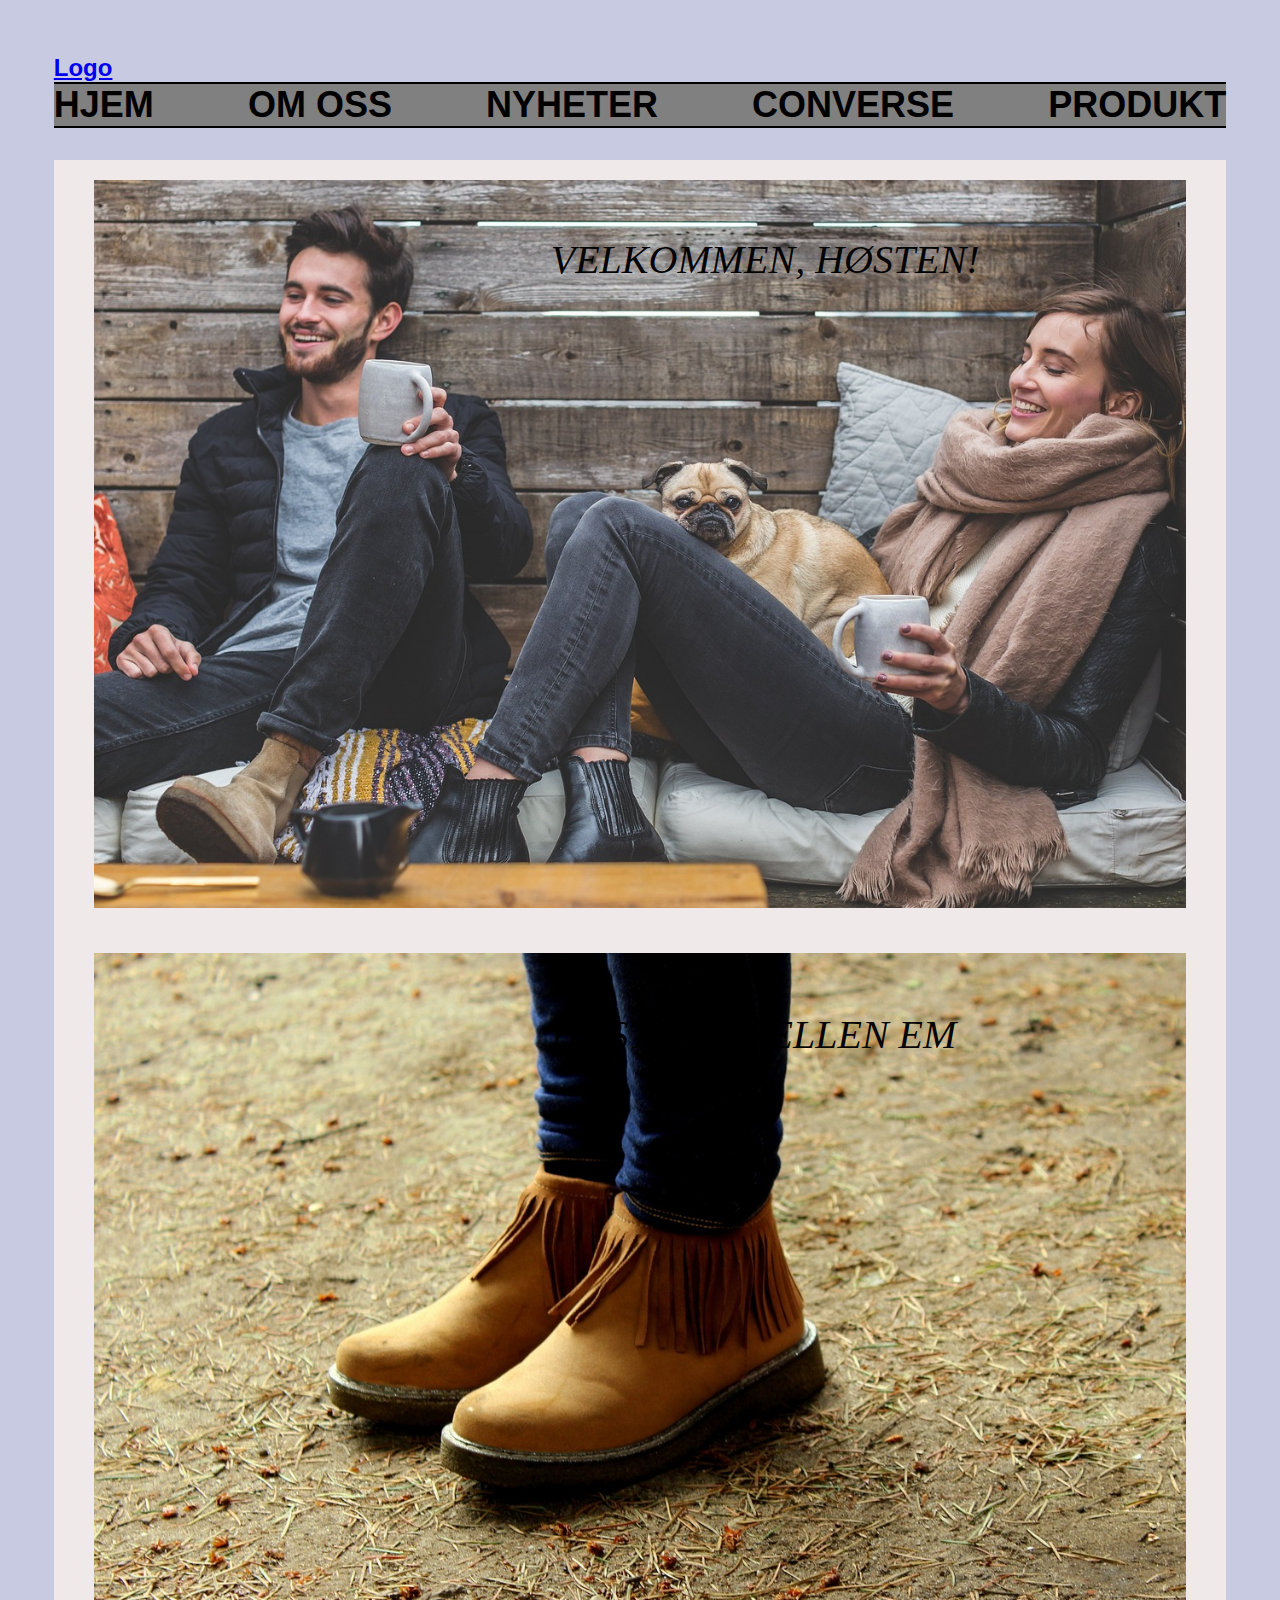
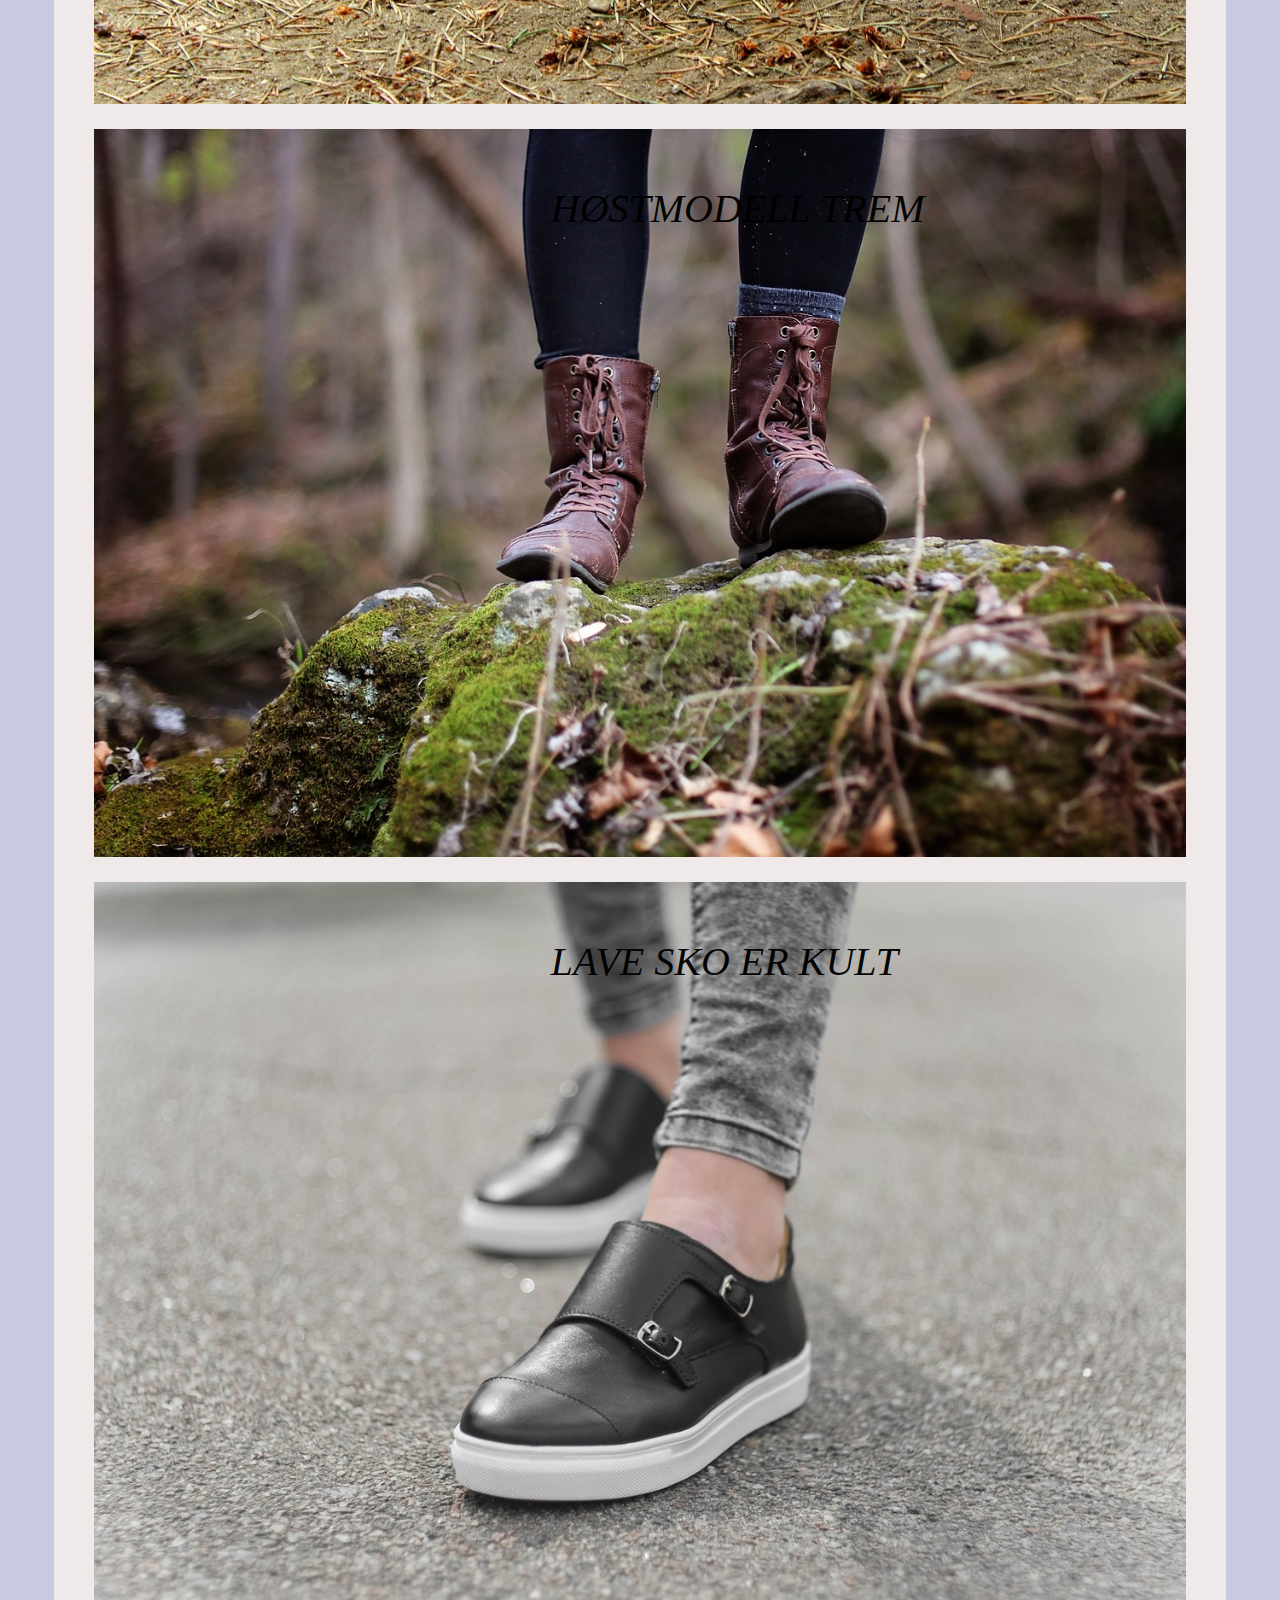
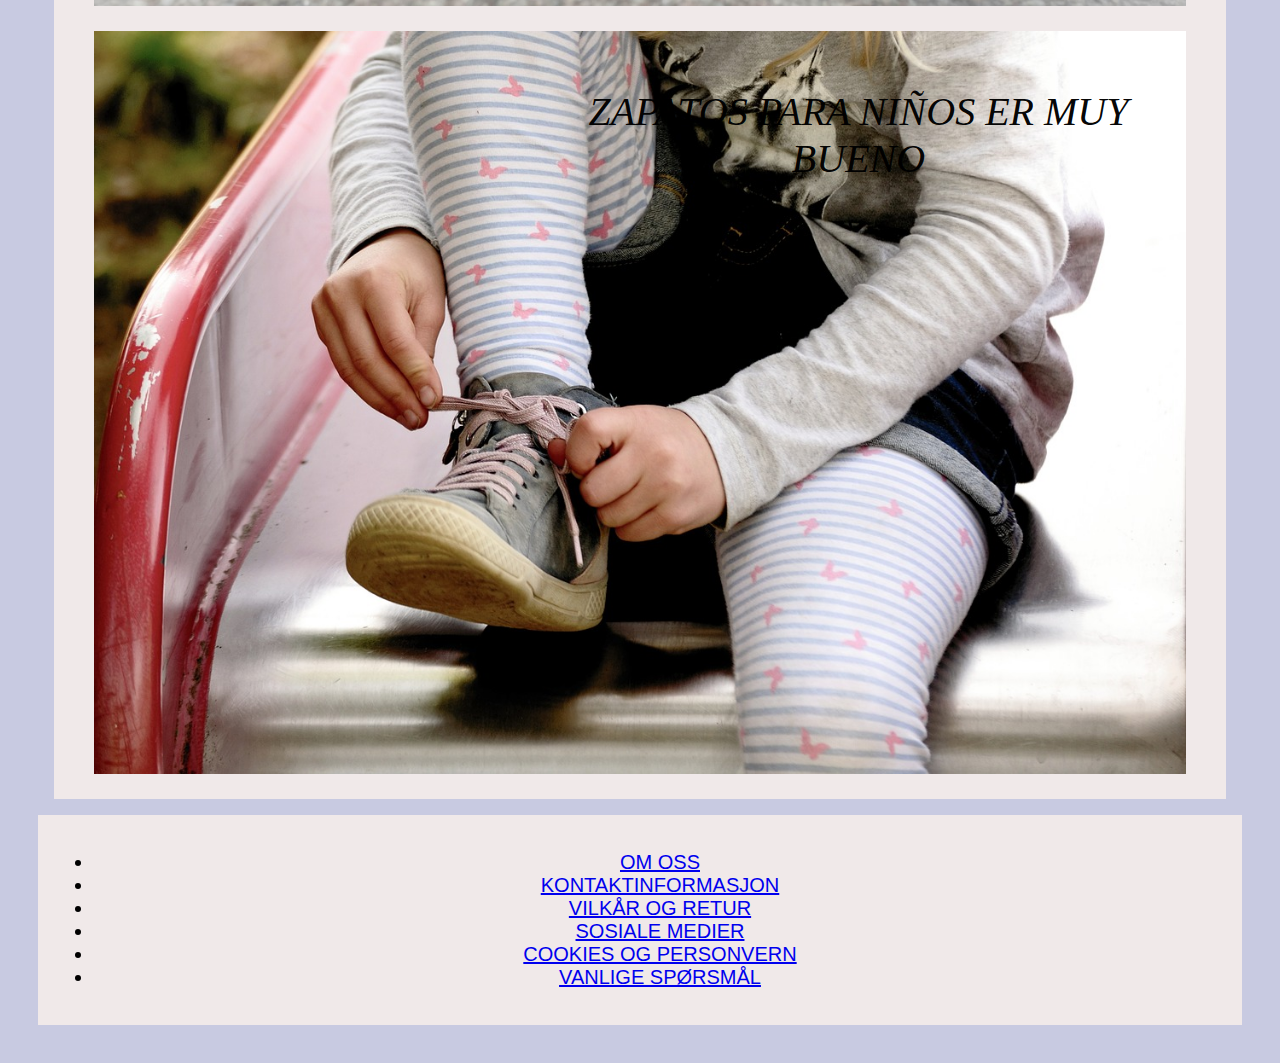
==== index.html @ 4177a88c "Lagt til icons" ====
<!DOCTYPE html>
<html lang="en">
<head>
  <meta charset="UTF-8">
  <meta name="viewport" content="width=device-width, initial-scale=1.0">
  <link rel="stylesheet" href="css/style.css" type="text/css">
  <title>Oblig 3</title>
</head>
<body>
  
  <header>
    <!-- Pakker inn elementet span for å pakke inn rundt logo-->
    <span>
      <!-- innpakker logo id-->
      <a href="#" id="logo">Logo</a>
    </span>

    <!-- navigasjonsmeny-->
    <nav class="container">
      <div class="1">
        <a href="index.html" class="navLinks">HJEM</a>
      </div>
      <div class="2">
        <a href="om-oss.html" class="navLinks">OM OSS</a>
      </div>
      <div class="3">
        <a href="nyheter.html" class="navLinks">NYHETER</a>
      </div>
      <div class="4">
        <a href="converse.html" class="navLinks">CONVERSE</a>
      </div>
      <div class="5">
        <a href="product.html" class="navLinks">PRODUKT</a>
      </div>
       

      <!-- lager en liste med elementer som er i navigasjonsmenyen-->
      <!-- <ul>
        <-- Liste elementet for hjem--
        <li><a href="index.html">HJEM</a></li>
        !-- Liste elementet for Om Oss -
        <li><a href="om-oss.html">OM OSS</a></li>
        !-- Liste element for Produkt-
        <li><a href="product.html">Produkt</a></li>
        !-- Liste element for støvletter
        <li><a href="#">STØVLETTER</a></li>
        !-- Liste element for nyheter 
        <li><a href="#">NYHETER></a> </li>
      </ul> -->

    </nav>
  </header>
  <!-- I main defineres hovedinnholdet på siden -->
  <main>
    <!-- Her opprettes en seksjon med klasse default-flex for å få en fleksibel layout-->
    <!-- her vil hovedbilde vises som er i en egen seksjon-->
    <section class="default-flex">
      <!-- Overskrift med høstnyheter-->
      
      
      <!-- Artikkel med høstnyheter-->
      <!-- Bilde som møter besøkende med tekst-->
      <article>
        <figure class="image">
          <img src="img/HØST/host_couple_boots_uglydog_from_5688709.jpg" alt="bilde fra bruker 5688709">
          <figcaption>Velkommen, høsten!</figcaption>
        </figure>
    
        <!-- Legger til hovedbilde -->
       <!--<img src="img/HØST/host_couple_boots_uglydog_from_5688709.jpg" alt="bilde fra Gerd Altmann med navn fall" width="700" height="900"> -->
        <!-- overskrfit for høstnyhet som er i hovedbilde-->
         </article>
    </section>


    <section class="wrapper">

      <article>
        <figure class="image">
          <img src="img/HØST/host_model_from_Alicija.jpg" alt="bilde fra Alicija">
          <figcaption>Høstkmodellen Em</figcaption>
          </figure-class>
        </article>

     <article>
      <figure class="image">
        <img src="img/HØST/host_boots_brown_from_Pexels.jpg" alt="bilde fra Alicija">
        <a href="#"></a>
        <figcaption>Høstmodell trem</figcaption>
      </figure>
     </article>

   <!---<div class="wrapper"> -->
      
    <article>
      <figure class="image">
        <img src="img/HØST/lave_host_modell_fra_6318832.jpg" alt="bilde fra 6318832">
        <figcaption>
          Lave sko er kult
        </figcaption>
      </figure>
    </article>

    <article>
      <figure class="image">
        <img src="img/NIÑOS/la_nina_y_pequito_from_Congerdesign.jpg" alt="bilde fra brukern CongerDesign">
        <figcaption>Zapatos para niños er muy bueno</figcaption>
      </figure>
    </article>

  
      <!-- Oppretter artikkel for to andre modeller som er grid i css med navn .arrivals og .arrivals img -->
      
        

        <!-- <h3>Høstmodeller fra Awes0me sh0es </h3>-->

    </section>
  </main>
  
  <section>
    <div class="footer-basic">
      <footer>
        <ul class="list-inline">
          <li class="list-inline-item"><a href="om-oss.html">Om oss</a> </li>
          <li class="list-inline-item"><a href="#">Kontaktinformasjon</a> </li>
          <li class="list-inline-item"><a href="#">Vilkår og retur</a> </li>
          <li class="list-inline-item"><a href="#">Sosiale medier</a></li>
          <li class="list-inline-item"><a href="#">Cookies og personvern</a> </li>
          <li class="list-inline-item"><a href="#">Vanlige spørsmål </a> </li>
      </footer>

<!-- 
    <a href="om-oss.html">Om oss</a>|
    <a href="#">Kontakt oss</a>|
    <a href="#">Vilkår og retur</a>|
    <a href="#">Blogg</a>|
    <a href="#">Sosiale medier</a>
    <a href="#">Cookies og personvern</a>|
    <a href="#">Vanlige spørsmål</a>|
  </div>
  </section> -->

  
</body>
</html>
---- css/style.css ----
/* gir en standard skrifttype for alt innhold */
body {
  font-family: Arial, Helvetica, sans-serif;
}

/* grid container som innheholder header, main og footer  */
#grid-container {
  display: grid;
  grid-template-areas: "header" "main" "content" "footer";
}

/* padding for å få mellomrom i header, main og footer */
header, main, content, footer {
  padding: 1rem;
}
/* styling for seksjonen header */
header {
  font-size: 1.5rem;
  font-weight: 600;
  grid-area: header;
}

/* gjør om til flex-box for navigasjonen*/
header nav {
  display: flex;
  justify-content: space-between;
  position: relative;
}

/* uten understrek på logo-link */
/* 
#logo {
  text-decoration: none;
} */

/* standrad navigasjonmeny skjules */
.navbar {
  display: none;
}

/* responsive navigasjons meny styling */
.responsive {
  display: flex;
  flex-direction: column;
  position: absolute;
  background-color: #242424;
  margin: 0;
  padding: 0;
  top: 40px;
  width: 100%;
  list-style: none;
}

.responsive a {
  color: #fff;
  display: inline-block;
  padding: 1rem;
  text-decoration: none;
}

/* stying på knapp */
.white-btn {
  display: inline-block;
  padding: 1rem;
  text-decoration: none;
  background-color: #5435;
  color: #fff;
  border-radius: 5px;
  font-weight: 400;
}

/* Main seksjonen styles i grid */
main {
  grid-area: main;
}

/* bildebredde 100% i main seksjon */
main section img {
  width: 100%;
}

main article img {
  width: 100%;
  padding: 
}

footer {
  grid-area: footer;
}

/* Styler seksjonen for tjenester med flexboxer og farger 
#services {
  display: flex;
  flex-direction: row;
  flex-wrap: wrap;
  background-color: #efefef;
  padding: 1rem;
  justify-content: space-around;
}

#services h2 {
  width: 100%;
  text-align: center;
}

#services article {
  max-width: 300px;
  width: 100%;
  min-width: 200px;
} */

/* Mobile first, for enheter og skjermer som har en bredde over 600px */
@media only screen and (min-width: 600px) {
/* grid malen endres */
  #grid-container {
    grid-template-areas: "header header header" "main main main" "footer footer footer";
   }
   /* her er den skjulte navmenyen som også skjulte menyikoner */
   .navbar {
    display: flex;
    flex-direction: row;
    gap: 1rem;
    list-style: none;
    margin: 0;
   }

   /* meeny ikoner skjuiles i header */
   #ham, .fa-magnifying-glass {
    display: none;
   }

   /* gir mellomrom av seksjonene som viser  bilder og tekst side by side */
   .flex-section {
    display: flex;
    flex-direction: row;
    justify-content: space-between;
   }

   /* bilder blir redusert til bredde 50% i flex-sections */
   .flex-section img {
    width: 50%;
   }

   /* gir noe mellomrom og justering i seksjoner med flex */
   .flex-section section {
    padding: 1rem;
    width: 40%;
    algin-self: center;
   }

   /* her blir rekkefølge for bilder og tekst endret, høyrejusterte seksjoner */
   .right img {
    order: 1;
   }
}


/* DENNE SKAL GJELDE */

html, body {
  margin: auto;
  padding: 1.5%;
  background-color: #c8cae1;
  font-family: Arial, Helvetica, sans-serif;
  font-size: em; /* kan fjernes */
  overflow: visible;
}

nav {
  display: grid;
  grid-template-columns: repeat(5, 1fr);
  grid-auto-rows: auto;
  grid-top: 10em; /* Kan fjernes */
  align-items: center;
  text-align: center;
  border-bottom: 2.5px solid black;
  border-top: 2.5px solid black;
  background-color: gray;
}
/* for enheter og skjermer med vidde 900 */
@media screen and (max-width: 900px) {
  nav {
    grid-template-columns: 100%;
    grid-template-rows: auto;
    grid-gap: 1em;
    display: none;
 }
}  

.logo {
  grid-column: right;
  background-color: grey;
  background-position: contain;
  background-repeat: no-repeat;
  height: 8vh; 
}
/* Kolonner i header/navigasjons header */
.1 {
  grid-column: 1;
}

.2 {
  grid-column: 2;
}

.3 {
  grid-column: 3;
}

.4 {
  grid-column: 4;
}

.5 {
  grid-column: 5;
}

/* font, størrelse i navigasjonsmenyen */
.navLinks {
  font-family:Arial, Helvetica, sans-serif;
  font-size: 1.5em;
  text-transform: uppercase; 
  text-decoration: none;
  color: black;
}

.navLinks:hover {
  color: rgb(221, 205, 143);
  border-left: 0.5px solid gray;
  border-right: 0.5px solid gray;
  padding: 0.5em 0.5em;
}

#twist {
  color: blue;
} 

h1 {
  font-family: Arial, Helvetica, sans-serif;
  color: black;
  font-size: 3.5em;
}

h2 {
  font-family: arial, helvetica, sans-serif;
  color: black;
  font-size: 2.5em;
  padding-top: 15px;
  margin: 0;
 }

 h3 {
  font-family: arial, helvetica, sans-serif;
  color: black;
  font-size: 1.5em;
  padding-top: 10px;
  margin: 0;
 }

 p {
  font-family: Arial, Helvetica, sans-serif;
  color: black;
  font-size: 18px;
  padding-top: 0.2%;
  margin: 1.5%;
 }


/* ALTERNATIV GRID SECTION */
/* g-t-c har ingen effekt her */
/* sentrerer innholdet til å ligge i vcenter */

 section {
  display: block;
  margin-left: auto;
  margin-right: auto;
  width: 100%;
  text-align: center;
  font-size: 20px;
  text-decoration: solid;
  text-transform: uppercase;
  /* 
  grid-template-columns: 15% 60% 25%; */
  background-color: rgb(240, 233, 233);
  margin: auto; /* kan fjernes */
  padding: 0px; /* kan fjernes */
  text-align: center;
  place-content: space-around; /* kan fjernes */

 }

 /* første bilde som møter kunden */
 .image img {
  width: 100%;
  height: 100%;
 } 
 .image {
  position: relative;
 }
 /* Justerer slik at tekst faller over bilde */
 /* ønsker at teksten faller på bakgrunnen på bilde, slik at tekst blir mer synlig */
 .image figcaption {
  position: absolute;
  top: 5%;
  bottom: 95%;
  left: 40%;
  font-size: 40px;
  font-style: italic;
  color: #000000f8;
  text-decoration: solid;
  font-family: fantasy;
  padding: 20px;

  /*.Teksten på bilder/linker. Bruker kun fargen for å ha en sterk farge  */  
  
  .wrapper figcaption {
    position: absolute;
    top:25%;
    bottom: 75%;
    left: 30%;
    font-style: 60px;
    font-style: italic;
    color: #18ffa8;
  }

 
 

 .gallery{
  display: grid;
  grid-template-columns: repeat(auto-fit, minmax(200px, 1fr));
  grid-gap: 20px;
 }
 
 .gallery img{
  width: 100%;
 }
 .gallery h2{
  grid-column: 1 / -1;
  text-align: center;
  font-size: 30px;
  text-transform: uppercase;
  display: grid;
  grid-gap: 20px;
  align-items: center;
  grid-template-columns: 1fr auto 1fr;;
 }
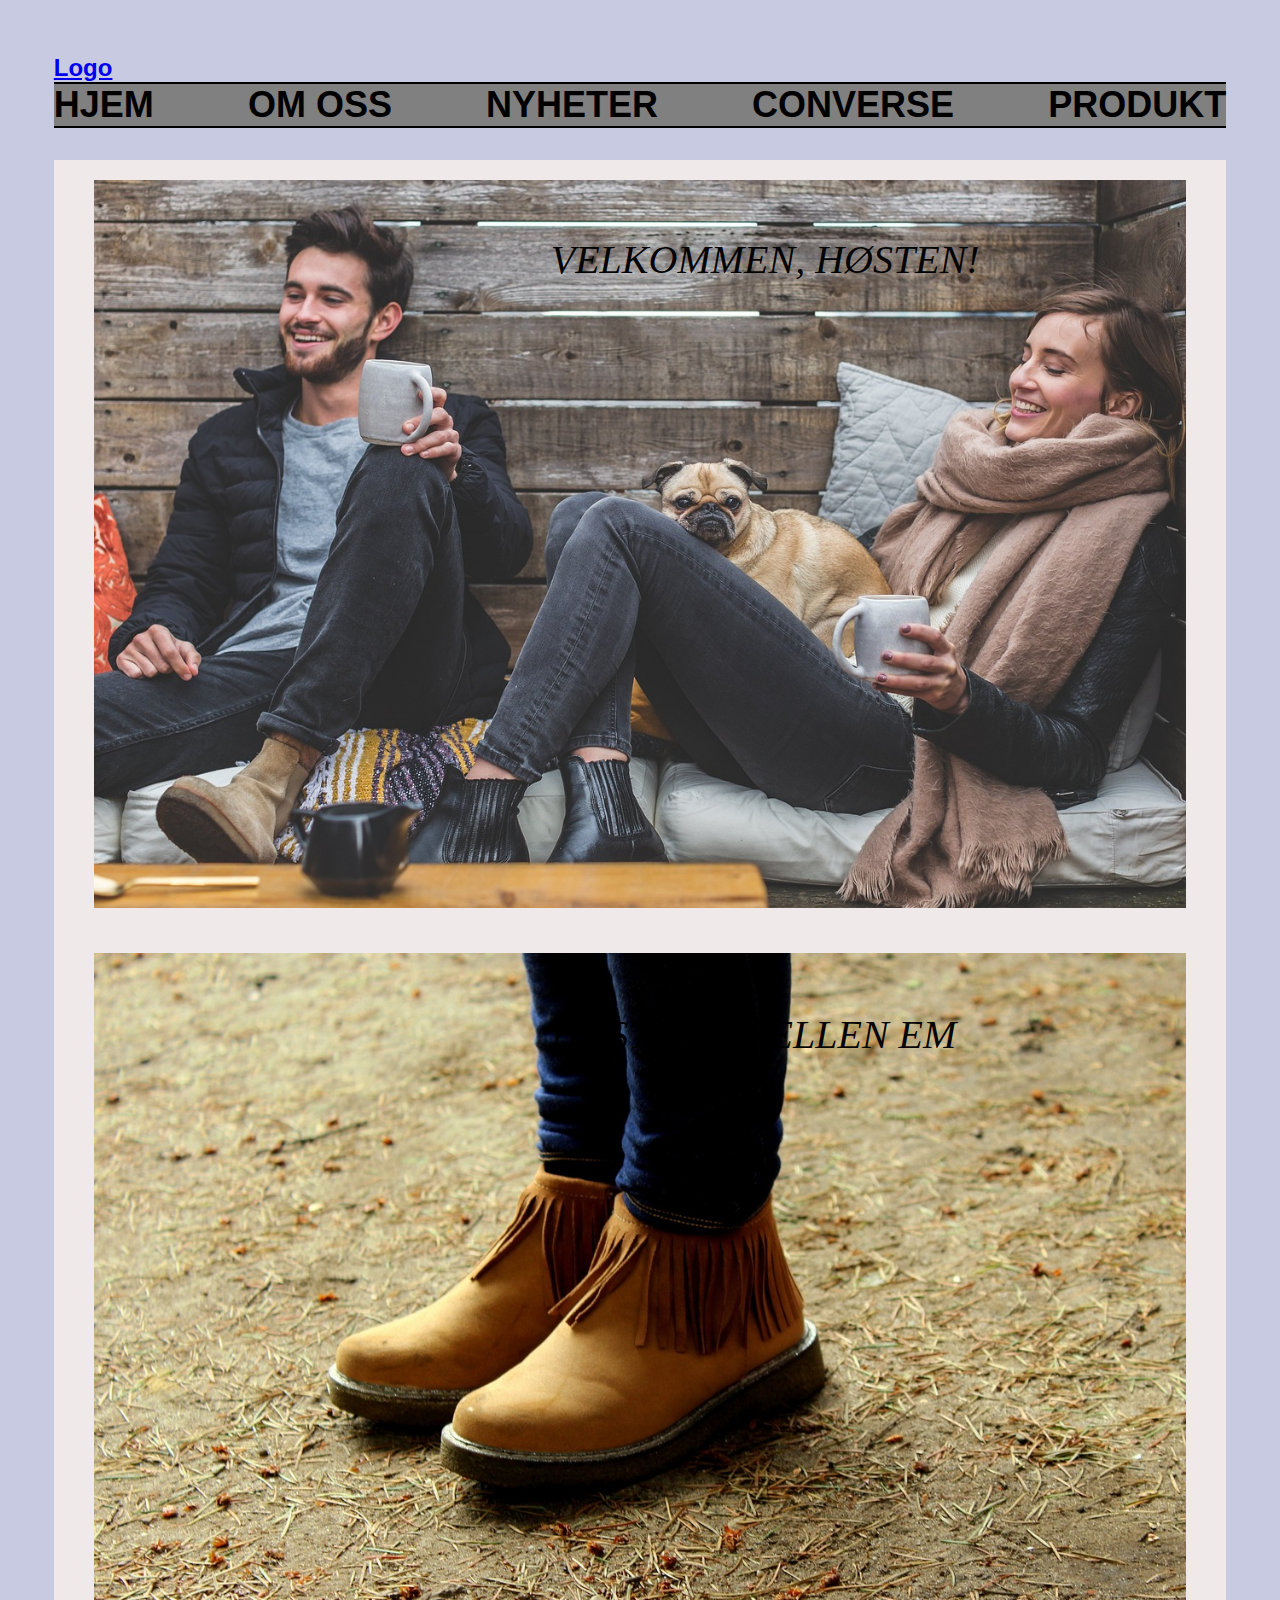
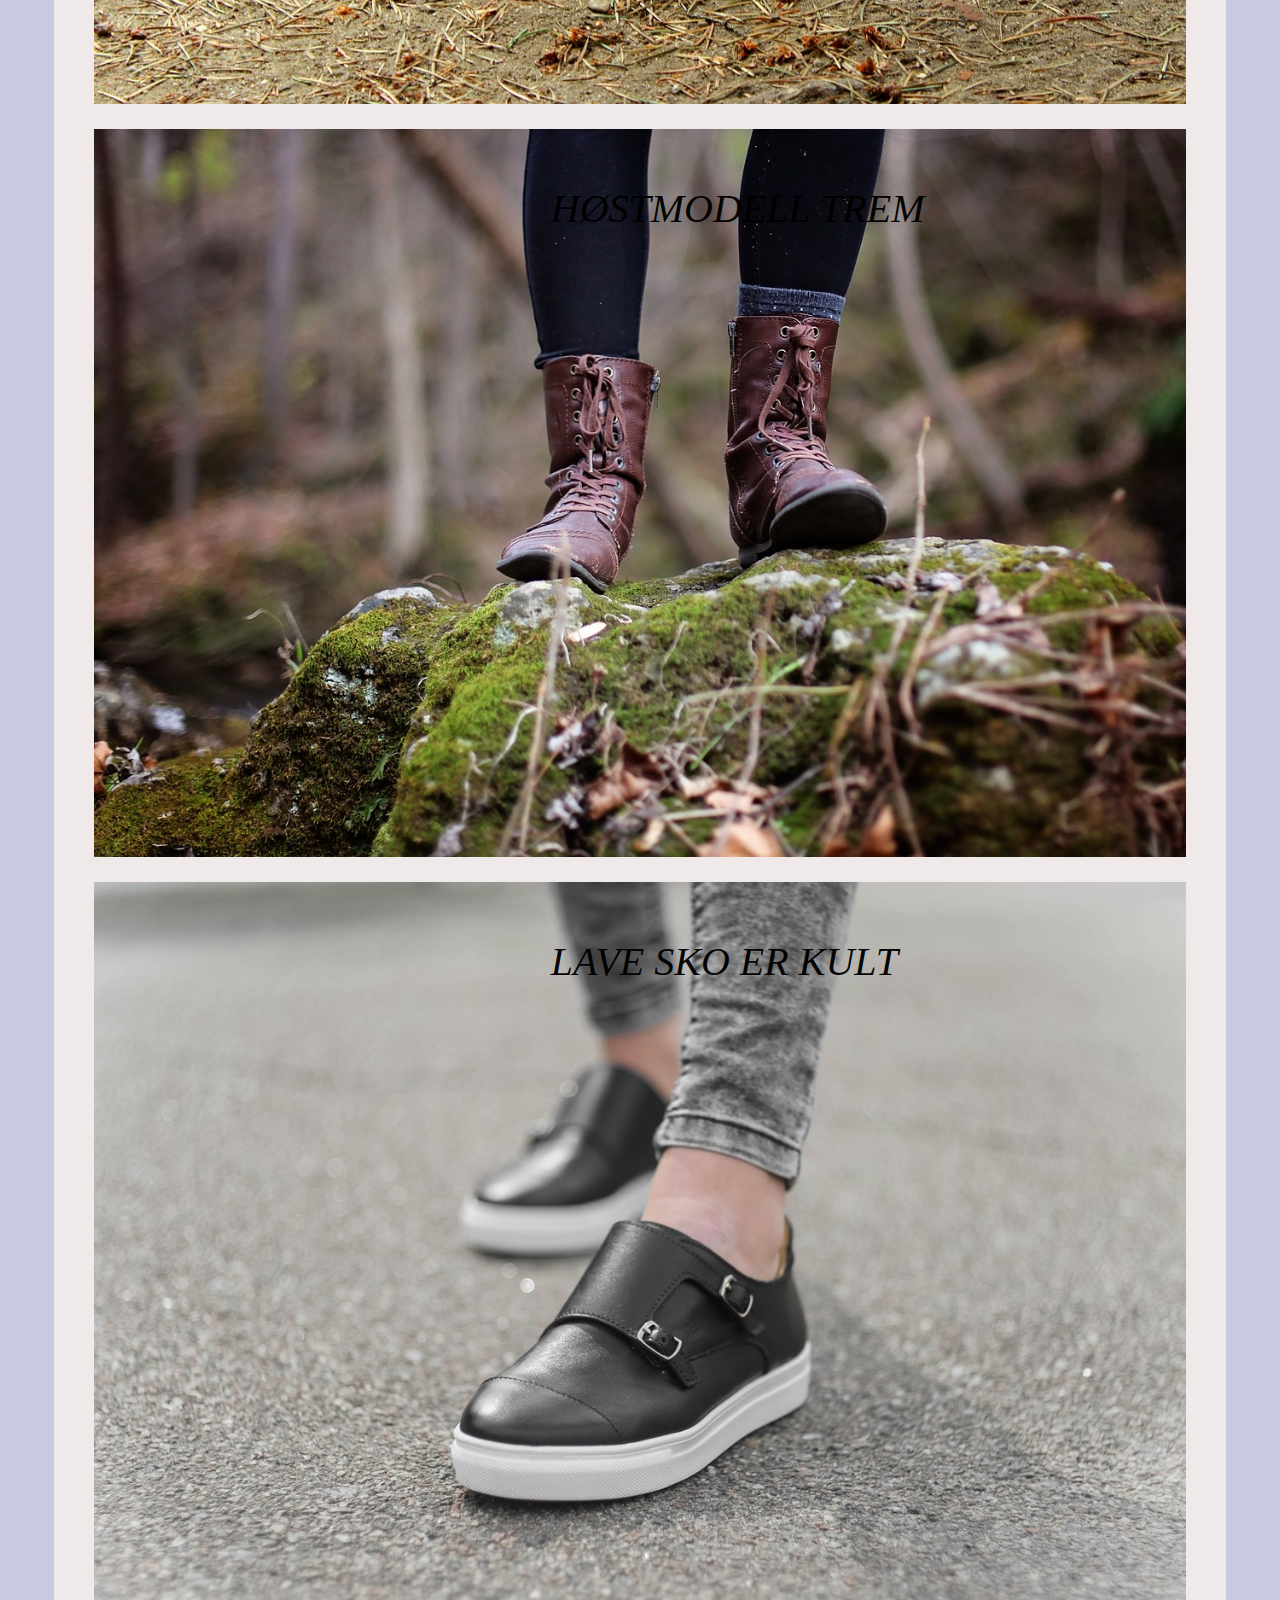
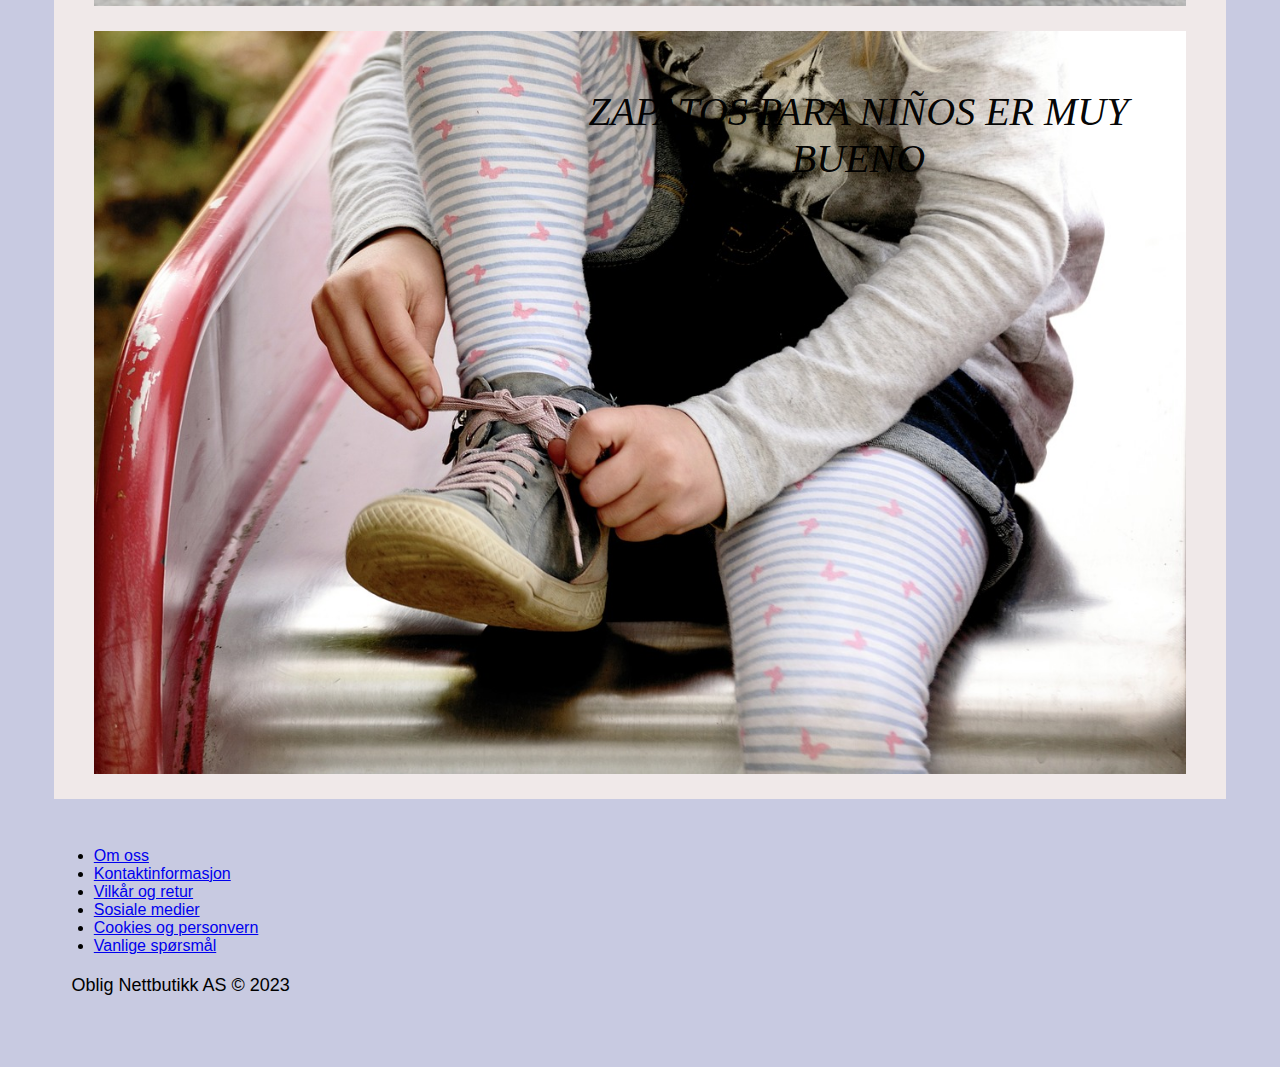
==== commit d4efa01f: "Footer" ====
--- a/index.html
+++ b/index.html
@@ -117,10 +117,15 @@
 
     </section>
   </main>
-  
-  <section>
+
     <div class="footer-basic">
       <footer>
+        <div class="social">
+          <a href="css/icon/fontawesome-free-6.4.2-web/svgs/brands/instagram.svg"><i class="icon ion-social-instagram"></i></a>
+          <a href="css/icon/fontawesome-free-6.4.2-web/svgs/brands/snapchat.svg"><i class="icon ion-social-snapchat"></i></a>
+          <a href="css/icon/fontawesome-free-6.4.2-web/svgs/brands/facebook-f.svg"><i class="icon ion-social-facebook"></i></a>
+        
+        </div>
         <ul class="list-inline">
           <li class="list-inline-item"><a href="om-oss.html">Om oss</a> </li>
           <li class="list-inline-item"><a href="#">Kontaktinformasjon</a> </li>
@@ -128,6 +133,8 @@
           <li class="list-inline-item"><a href="#">Sosiale medier</a></li>
           <li class="list-inline-item"><a href="#">Cookies og personvern</a> </li>
           <li class="list-inline-item"><a href="#">Vanlige spørsmål </a> </li>
+        </ul>
+        <p class="copyright">Oblig Nettbutikk AS  ©  2023</p>
       </footer>
 
 <!-- 
--- a/css/style.css
+++ b/css/style.css
@@ -323,6 +323,70 @@
     color: #18ffa8;
   }
 
+  /* FOOTER */
+
+  .footer-basic {
+    padding: 40px 0;
+    background-color: #ffffff;
+    color: #4b4c4d;
+   }
+
+    .footer-basic ul {
+     padding: 0;
+     list-style: none;
+     text-align: center;
+     font-size: 18px;
+     line-height: 1.6;
+     margin-bottom: 0;
+    }
+
+    .footer-basic li {
+     padding: 0 10px;
+    }
+
+    .footer-basic ul a {
+     color: inherit;
+     text-decoration: none;
+     opacity: 0.8;
+     }
+
+
+    .footer-basic ul a:hover {
+     opacity:1;
+    }
+
+    .footer-basic .social {
+      text-align: center;
+      padding-bottom: 25px;
+    }
+
+    .footer-basic .social > a {
+      font-size: 24px;
+      width: 40px;
+      height: 40px;
+      line-height: 40px;
+      display: inline-block;
+      text-align: center;
+      border-radius: 50%;
+      border: 1px solid #ccc;
+      margin: 0 8px;
+      color: inherit;
+      opacity: 0.75;
+    }
+
+    .footer-basic .social > a:hover {
+      opacity: 0.9;
+    }
+
+    
+    .footer-basic .copyright {
+     margin-top:15px;
+     text-align:center;
+     font-size:13px;
+     color:#aaa;
+     margin-bottom: 0;
+    }
+
  
  
 
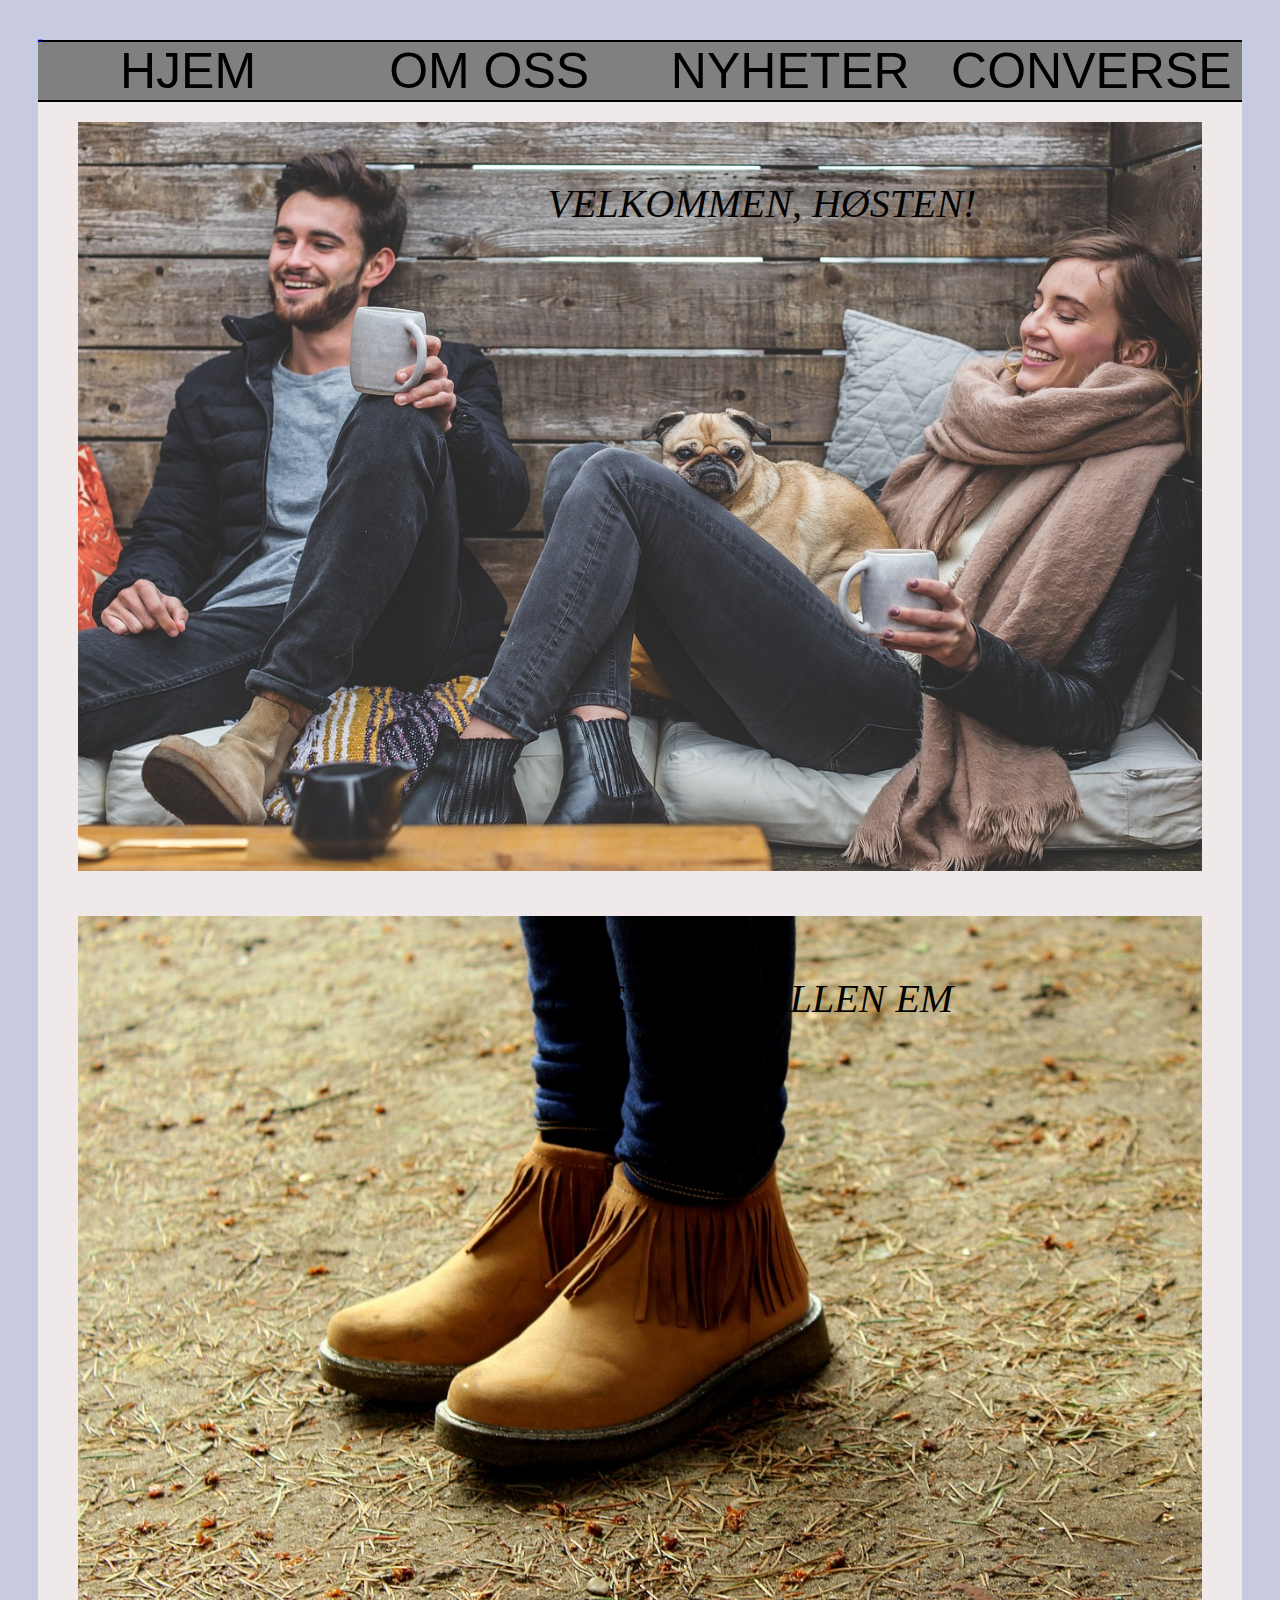
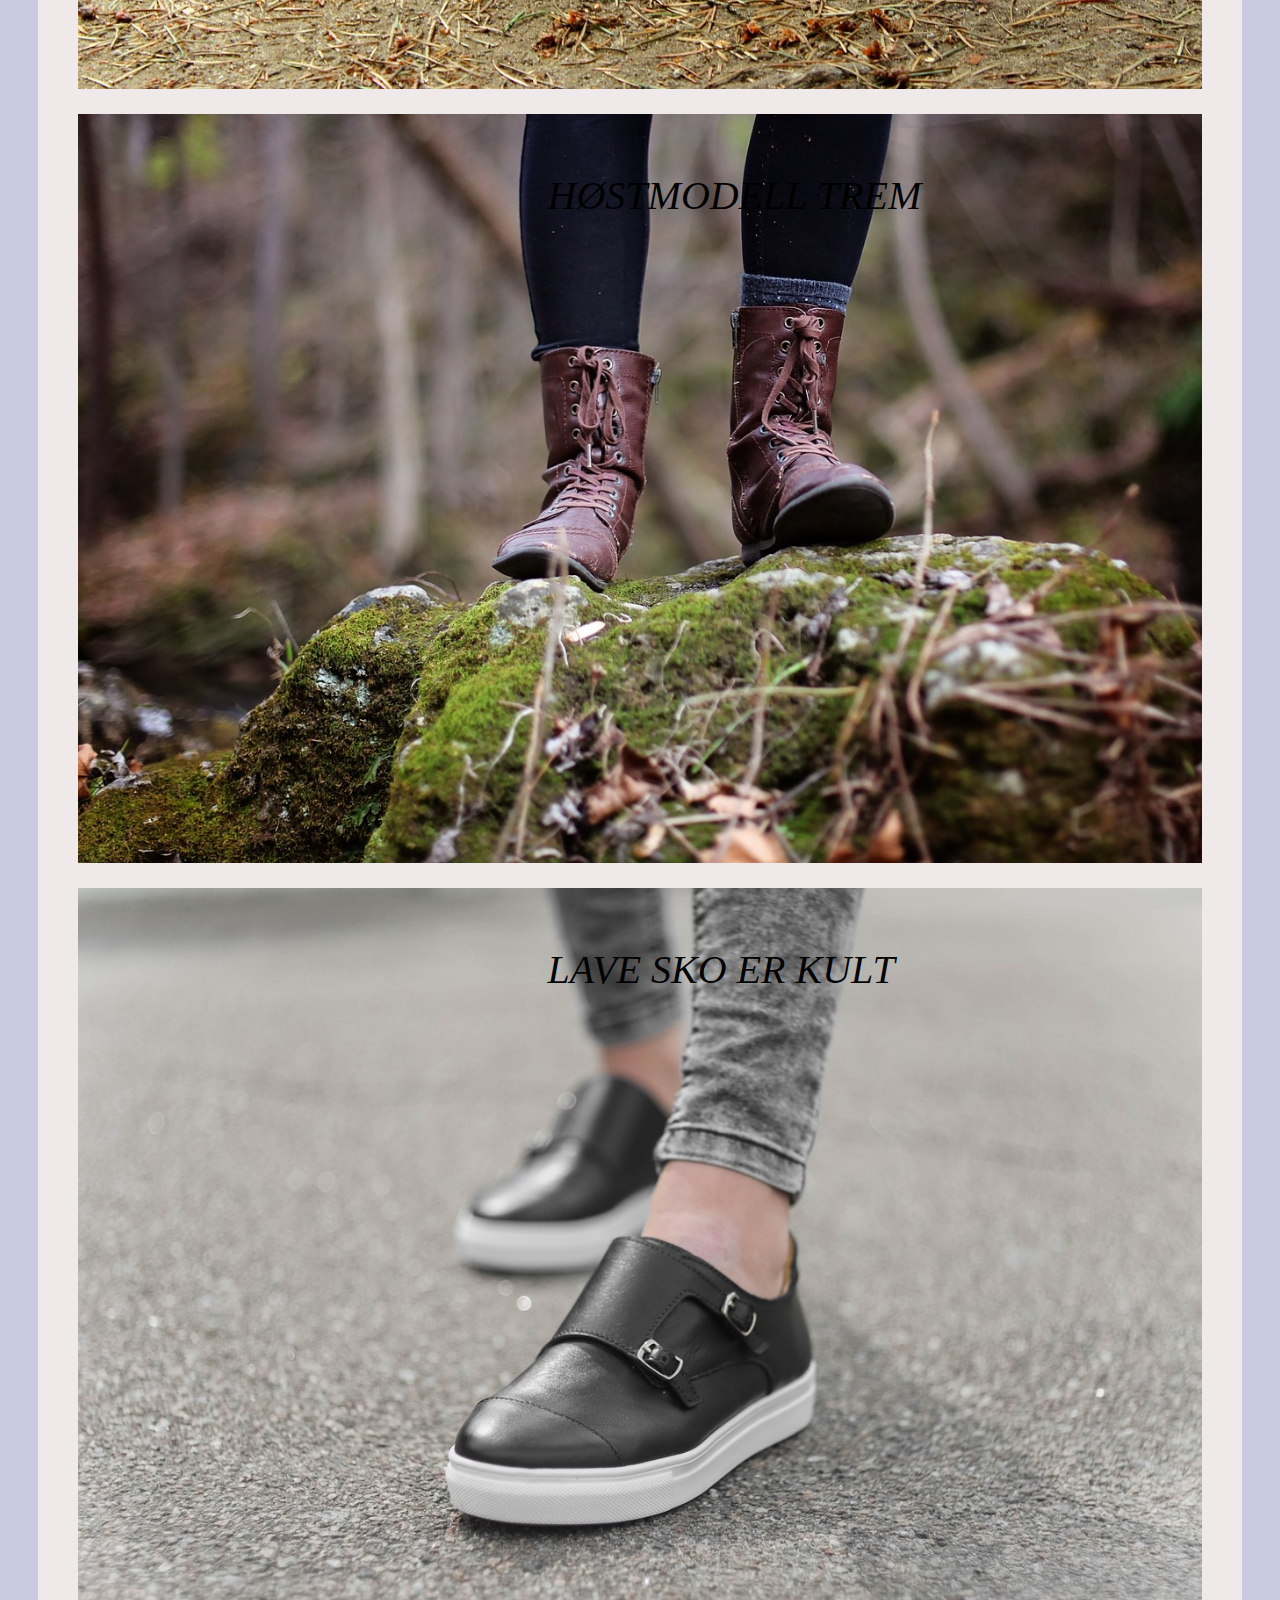
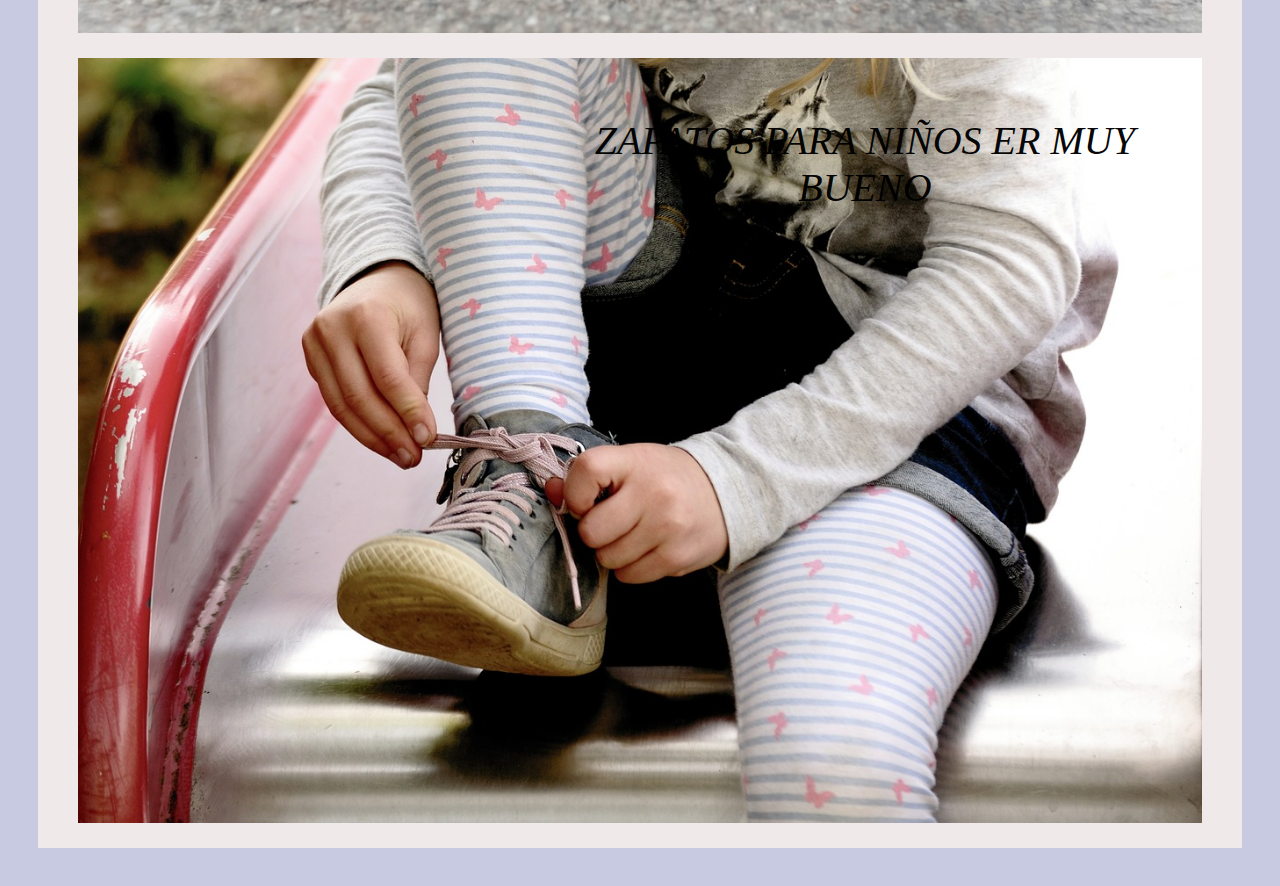
==== commit 1478a92b: "Nye endringer" ====
--- a/index.html
+++ b/index.html
@@ -1,9 +1,12 @@
 <!DOCTYPE html>
-<html lang="en">
+<html lang="en"> <!--begynte å skrive på spansk men vi har flere tegn som hverken brukes i engelsk og norsk -->
+<!-- Jeg skal prøve å fjerne det meste av spansk--> 
 <head>
   <meta charset="UTF-8">
   <meta name="viewport" content="width=device-width, initial-scale=1.0">
   <link rel="stylesheet" href="css/style.css" type="text/css">
+  <link href="css/icon/fontawesome-free-6.4.2-web.css/" rel="stylesheet">
+  <link href="css/icon/fontawesome-free-6.4.2-web/svgs/brands/" rel="stylesheet">
   <title>Oblig 3</title>
 </head>
 <body>
@@ -18,20 +21,21 @@
     <!-- navigasjonsmeny-->
     <nav class="container">
       <div class="1">
-        <a href="index.html" class="navLinks">HJEM</a>
+        <a href="index.html" class="navLinks">HJEM</a>|
       </div>
       <div class="2">
-        <a href="om-oss.html" class="navLinks">OM OSS</a>
+        <a href="om-oss.html" class="navLinks">OM OSS</a>|
       </div>
       <div class="3">
-        <a href="nyheter.html" class="navLinks">NYHETER</a>
+        <a href="nyheter.html" class="navLinks">NYHETER</a>|
       </div>
       <div class="4">
-        <a href="converse.html" class="navLinks">CONVERSE</a>
+        <a href="converse.html" class="navLinks">CONVERSE</a>|
       </div>
+      <!--
       <div class="5">
         <a href="product.html" class="navLinks">PRODUKT</a>
-      </div>
+      </div> -->
        
 
       <!-- lager en liste med elementer som er i navigasjonsmenyen-->
@@ -79,7 +83,7 @@
         <figure class="image">
           <img src="img/HØST/host_model_from_Alicija.jpg" alt="bilde fra Alicija">
           <figcaption>Høstkmodellen Em</figcaption>
-          </figure-class>
+          </figure>
         </article>
 
      <article>
@@ -117,25 +121,30 @@
 
     </section>
   </main>
-
+  <div class="icon"> <i class="fa fa-fire"></i> </div>
+<!-- Lager en footer--->
+<!--
     <div class="footer-basic">
       <footer>
-        <div class="social">
-          <a href="css/icon/fontawesome-free-6.4.2-web/svgs/brands/instagram.svg"><i class="icon ion-social-instagram"></i></a>
-          <a href="css/icon/fontawesome-free-6.4.2-web/svgs/brands/snapchat.svg"><i class="icon ion-social-snapchat"></i></a>
-          <a href="css/icon/fontawesome-free-6.4.2-web/svgs/brands/facebook-f.svg"><i class="icon ion-social-facebook"></i></a>
-        
-        </div>
+        -Legger til icons fra Fontawesome, som vi gi ikoner for sosiale medier som Instagram, Snapchat og Facebook--
+        <-- Det vil gjelde alle som omfatter delen social (altså for sosiale medier)--
+
+        <div class="social"> !--HÅPER AT DET IKKE BLIR FOR MYE ID ELEMENTER, MEN VURDERTE Å SETTE DET FOOTER I EN EGEN SECTION 
+          <a href="css/icon/fontawesome-free-6.4.2-web/svgs/brands/instagram.svg"><i class="icon ion-social-instagram"></i></a> !-- INSTAGRAM IKON--
+          <a href="css/icon/fontawesome-free-6.4.2-web/svgs/brands/snapchat.svg"><i class="icon ion-social-snapchat"></i></a> !-- SNAPCHAT IKOM --
+          <a href="css/icon/fontawesome-free-6.4.2-web/svgs/brands/facebook-f.svg"><i class="icon ion-social-facebook"></i></a> !--FACEBOOK IKON--
+         </div>
         <ul class="list-inline">
           <li class="list-inline-item"><a href="om-oss.html">Om oss</a> </li>
-          <li class="list-inline-item"><a href="#">Kontaktinformasjon</a> </li>
-          <li class="list-inline-item"><a href="#">Vilkår og retur</a> </li>
+          <li class="list-inline-item"><a href="#">Kontakt</a> </li>
+          <li class="list-inline-item"><a href="#">Vilkår & retur</a> </li>
           <li class="list-inline-item"><a href="#">Sosiale medier</a></li>
-          <li class="list-inline-item"><a href="#">Cookies og personvern</a> </li>
+          <li class="list-inline-item"><a href="#">Cookies</a> </li>
           <li class="list-inline-item"><a href="#">Vanlige spørsmål </a> </li>
         </ul>
         <p class="copyright">Oblig Nettbutikk AS  ©  2023</p>
       </footer>
+    </div>-->
 
 <!-- 
     <a href="om-oss.html">Om oss</a>|
--- a/css/style.css
+++ b/css/style.css
@@ -1,32 +1,37 @@
 /* gir en standard skrifttype for alt innhold */
+/*
 body {
   font-family: Arial, Helvetica, sans-serif;
 }
 
 /* grid container som innheholder header, main og footer  */
+/*
 #grid-container {
   display: grid;
   grid-template-areas: "header" "main" "content" "footer";
-}
+} */
 
 /* padding for å få mellomrom i header, main og footer */
+/*
 header, main, content, footer {
   padding: 1rem;
 }
 /* styling for seksjonen header */
+/*
 header {
   font-size: 1.5rem;
   font-weight: 600;
   grid-area: header;
-}
+} 
 
 /* gjør om til flex-box for navigasjonen*/
+/*
 header nav {
   display: flex;
   justify-content: space-between;
   position: relative;
 }
-
+/*
 /* uten understrek på logo-link */
 /* 
 #logo {
@@ -34,12 +39,15 @@
 } */
 
 /* standrad navigasjonmeny skjules */
+/*
 .navbar {
   display: none;
 }
 
-/* responsive navigasjons meny styling */
-.responsive {
+ responsive navigasjons meny styling */
+
+/* 
+ .responsive {
   display: flex;
   flex-direction: column;
   position: absolute;
@@ -58,7 +66,7 @@
   text-decoration: none;
 }
 
-/* stying på knapp */
+/* stying på knapp 
 .white-btn {
   display: inline-block;
   padding: 1rem;
@@ -68,25 +76,29 @@
   border-radius: 5px;
   font-weight: 400;
 }
+*/
 
 /* Main seksjonen styles i grid */
+/*
 main {
   grid-area: main;
-}
+} */
 
 /* bildebredde 100% i main seksjon */
+/*
 main section img {
   width: 100%;
-}
+} */
+/*
 
 main article img {
   width: 100%;
-  padding: 
-}
-
+  /* padding: none;*/
+
+/*
 footer {
   grid-area: footer;
-}
+} */
 
 /* Styler seksjonen for tjenester med flexboxer og farger 
 #services {
@@ -110,12 +122,13 @@
 } */
 
 /* Mobile first, for enheter og skjermer som har en bredde over 600px */
+/*
 @media only screen and (min-width: 600px) {
-/* grid malen endres */
+/* grid malen endres *
   #grid-container {
     grid-template-areas: "header header header" "main main main" "footer footer footer";
    }
-   /* her er den skjulte navmenyen som også skjulte menyikoner */
+    her er den skjulte navmenyen som også skjulte menyikoner 
    .navbar {
     display: flex;
     flex-direction: row;
@@ -123,36 +136,36 @@
     list-style: none;
     margin: 0;
    }
-
+    */
    /* meeny ikoner skjuiles i header */
-   #ham, .fa-magnifying-glass {
+  
+  /*  #ham, .fa-magnifying-glass {
     display: none;
-   }
-
-   /* gir mellomrom av seksjonene som viser  bilder og tekst side by side */
+   } */
+
+   /* gir mellomrom av seksjonene som viser  bilder og tekst side by side 
    .flex-section {
     display: flex;
     flex-direction: row;
     justify-content: space-between;
-   }
-
-   /* bilder blir redusert til bredde 50% i flex-sections */
+   } */
+
+   /* bilder blir redusert til bredde 50% i flex-sections 0
    .flex-section img {
     width: 50%;
    }
 
-   /* gir noe mellomrom og justering i seksjoner med flex */
+   /* gir noe mellomrom og justering i seksjoner med flex 
    .flex-section section {
     padding: 1rem;
     width: 40%;
     algin-self: center;
    }
 
-   /* her blir rekkefølge for bilder og tekst endret, høyrejusterte seksjoner */
+   /* her blir rekkefølge for bilder og tekst endret, høyrejusterte seksjoner 
    .right img {
     order: 1;
-   }
-}
+   } */
 
 
 /* DENNE SKAL GJELDE */
@@ -162,21 +175,11 @@
   padding: 1.5%;
   background-color: #c8cae1;
   font-family: Arial, Helvetica, sans-serif;
-  font-size: em; /* kan fjernes */
+  font-size: 2px; /* kan fjernes */
   overflow: visible;
 }
 
-nav {
-  display: grid;
-  grid-template-columns: repeat(5, 1fr);
-  grid-auto-rows: auto;
-  grid-top: 10em; /* Kan fjernes */
-  align-items: center;
-  text-align: center;
-  border-bottom: 2.5px solid black;
-  border-top: 2.5px solid black;
-  background-color: gray;
-}
+
 /* for enheter og skjermer med vidde 900 */
 @media screen and (max-width: 900px) {
   nav {
@@ -186,41 +189,55 @@
     display: none;
  }
 }  
-
-.logo {
+/*
+.logo { /* kan kanskje legges med 
   grid-column: right;
   background-color: grey;
   background-position: contain;
   background-repeat: no-repeat;
   height: 8vh; 
-}
+} */
+nav {
+  display: grid;
+  grid-template-columns: repeat(4, 1fr);
+  grid-auto-rows: auto;
+  grid-row:auto; /* Kan fjernes */
+  align-items: center;
+  text-align: center;
+  border-bottom: 2.5px solid black;
+  border-top: 2.5px solid black;
+  background-color: gray;
+}
+
 /* Kolonner i header/navigasjons header */
-.1 {
-  grid-column: 1;
-}
-
-.2 {
-  grid-column: 2;
+.1   
+{
+  grid-column::1;
+}
+
+.2   
+{
+  grid-column:2;
 }
 
 .3 {
-  grid-column: 3;
+  grid-column:3;
 }
 
 .4 {
-  grid-column: 4;
+  grid-column:4;
 }
 
 .5 {
-  grid-column: 5;
+  grid-column:5;
 }
 
 /* font, størrelse i navigasjonsmenyen */
 .navLinks {
   font-family:Arial, Helvetica, sans-serif;
-  font-size: 1.5em;
+  font-size: 25em;
   text-transform: uppercase; 
-  text-decoration: none;
+  text-decoration: solid;
   color: black;
 }
 
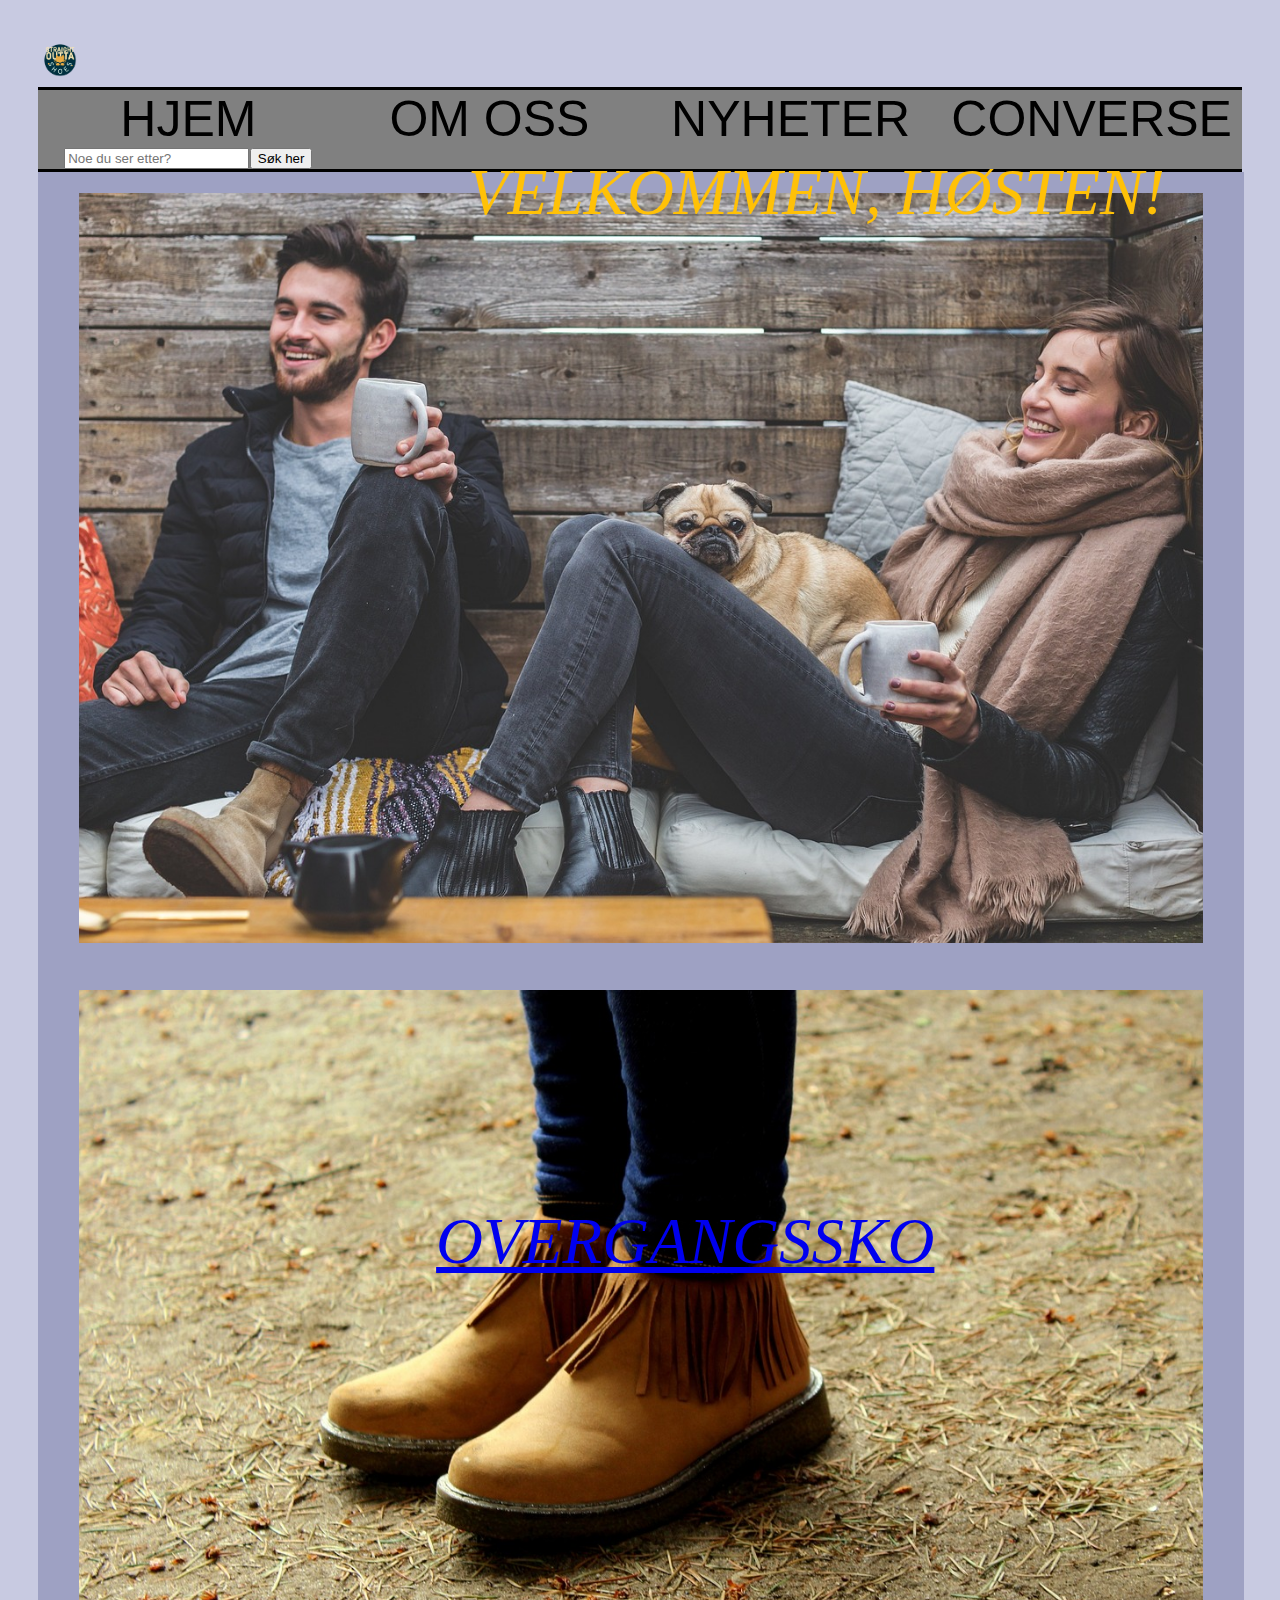
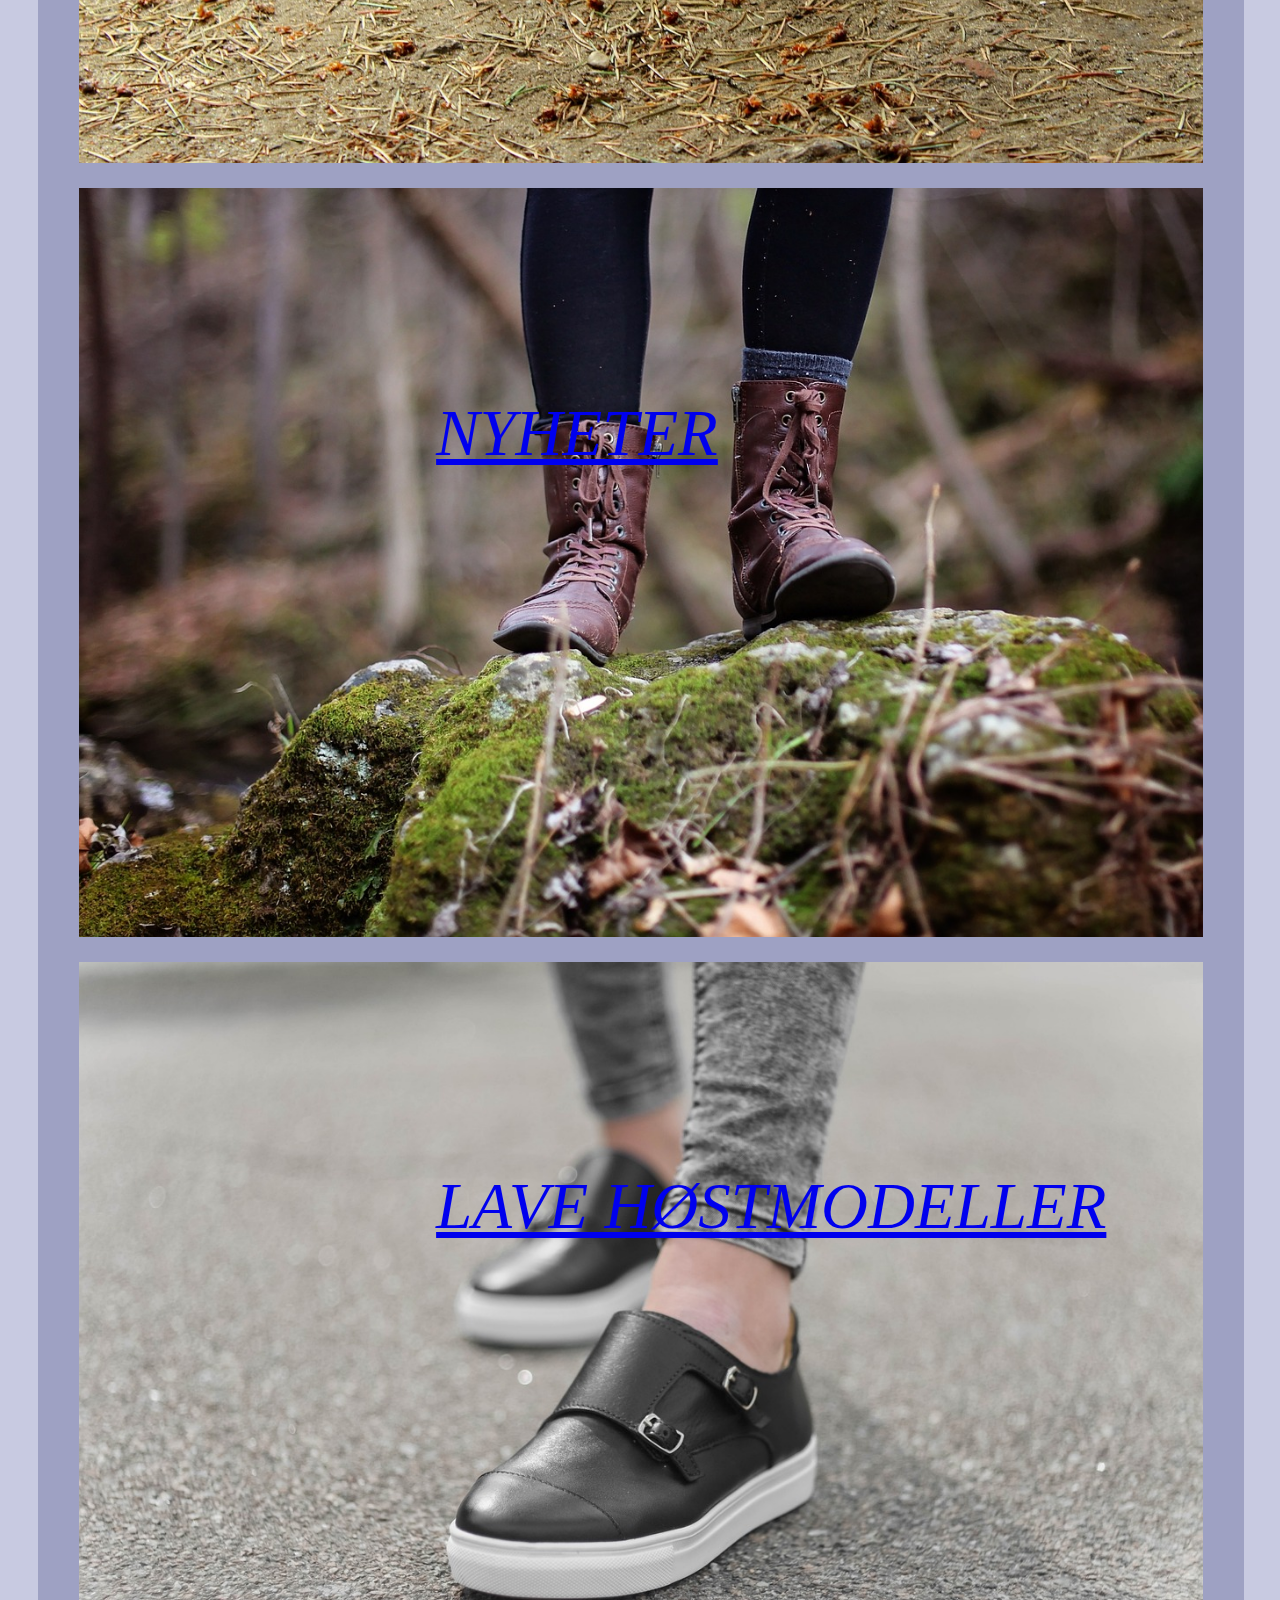
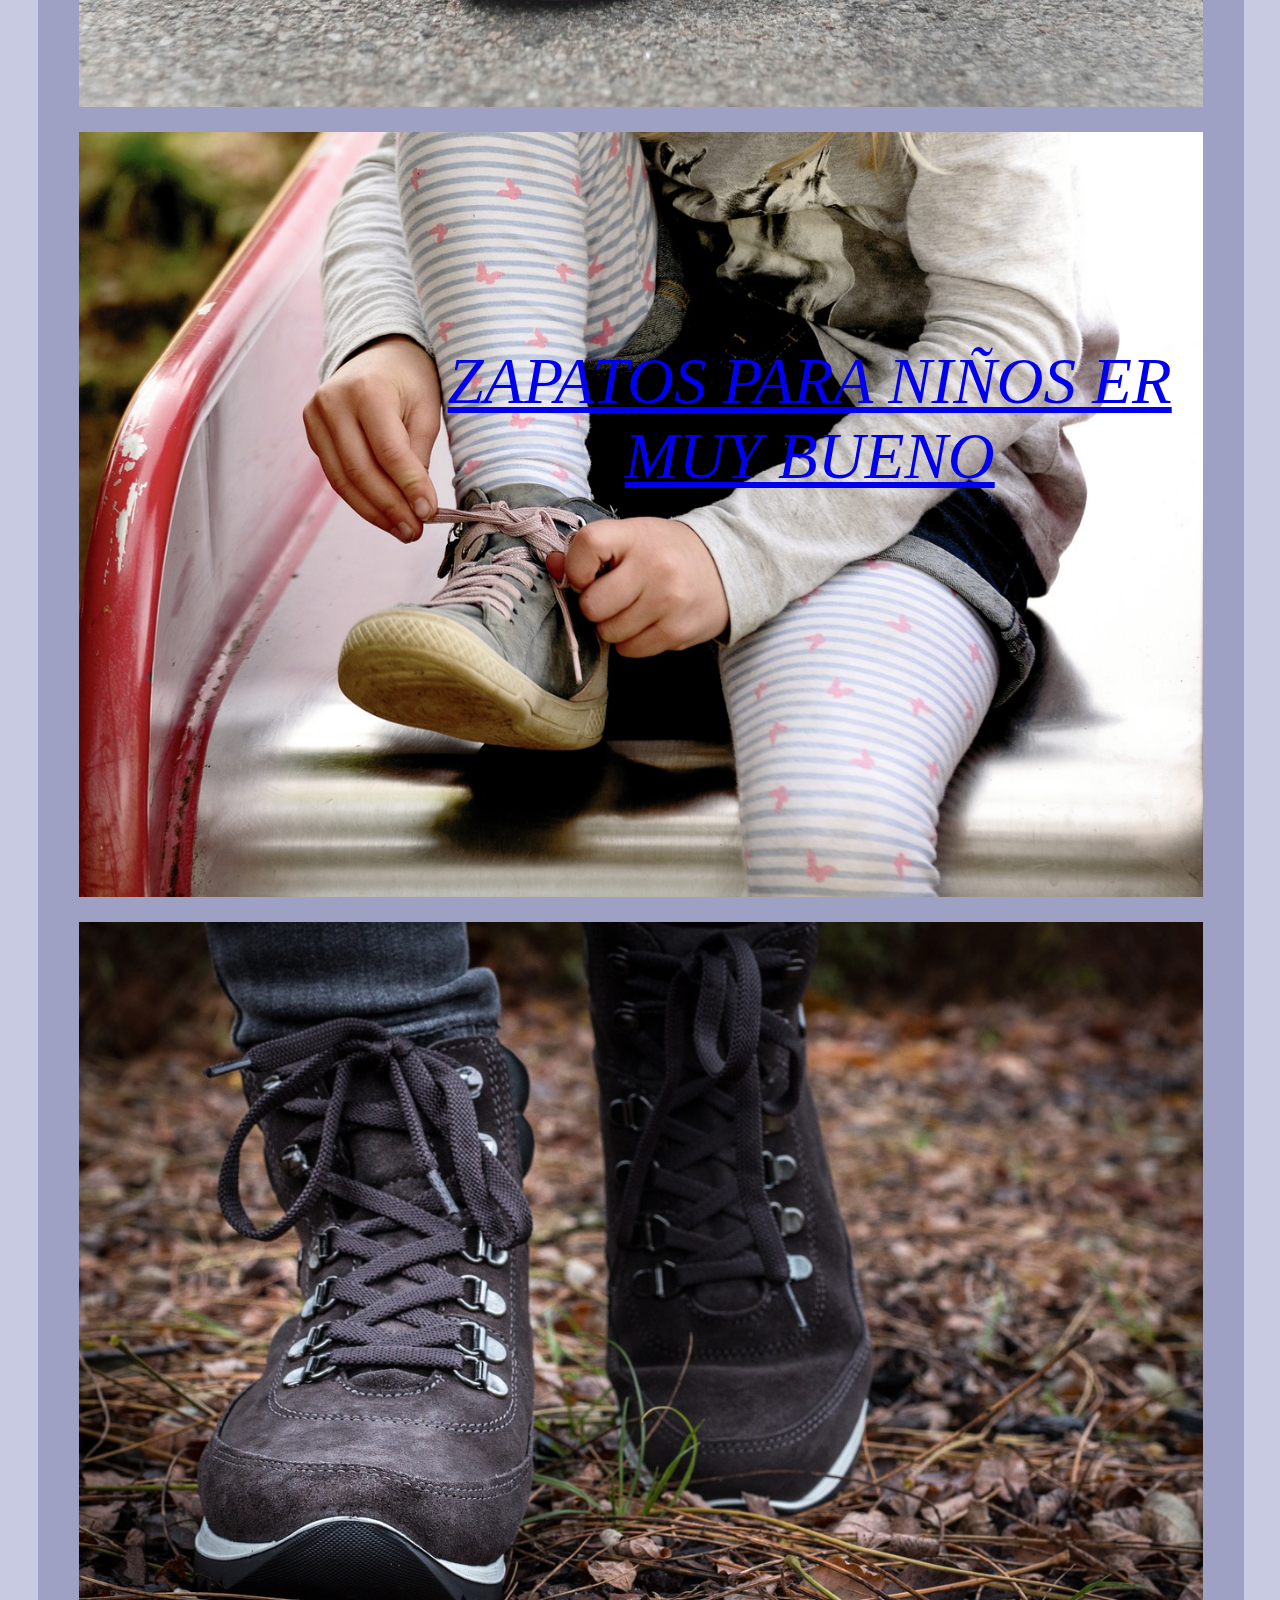
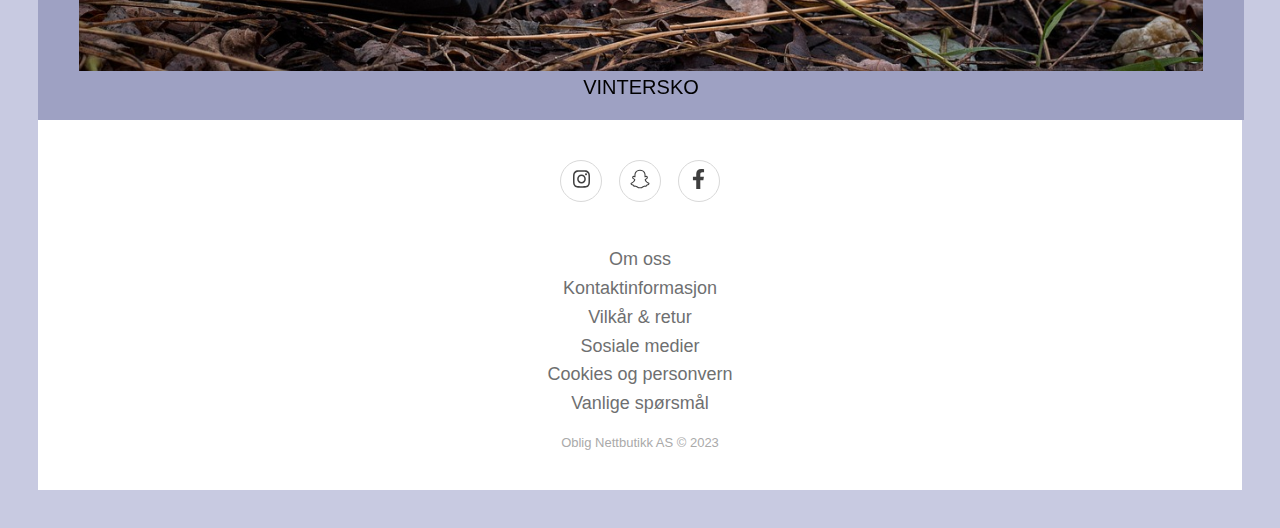
==== commit b933e5fe: "Script endringer" ====
--- a/index.html
+++ b/index.html
@@ -5,33 +5,60 @@
   <meta charset="UTF-8">
   <meta name="viewport" content="width=device-width, initial-scale=1.0">
   <link rel="stylesheet" href="css/style.css" type="text/css">
-  <link href="css/icon/fontawesome-free-6.4.2-web.css/" rel="stylesheet">
-  <link href="css/icon/fontawesome-free-6.4.2-web/svgs/brands/" rel="stylesheet">
-  <title>Oblig 3</title>
+  <link href="css/icon/fontawesome-free-6.4.2-web.css/" rel="text">
+  <link href="css/icon/fontawesome-free-6.4.2-web/svgs/brands/" rel="text">
+  <title>INDEX HTML OBLIG3</title>
 </head>
 <body>
   
   <header>
+    <!-- Lager søkefelt -->
+    <!-- 
+    <label for="site-search">Søk her! </label>
+    <input type="search" id="site-search" mname="q" />
+    
+    <button>Søk</button> 
+    <form action="/action_page.php">
+      <label for="search-site"></label>
+      <input type="search" id="site-search">
+      <input type="submit">
+    </form> -->
+    
     <!-- Pakker inn elementet span for å pakke inn rundt logo-->
     <span>
       <!-- innpakker logo id-->
-      <a href="#" id="logo">Logo</a>
+      <img class="logo" img src="img/logo_cat.PNG" alt="logo">
     </span>
 
     <!-- navigasjonsmeny-->
     <nav class="container">
       <div class="1">
-        <a href="index.html" class="navLinks">HJEM</a>|
+        <a href="index.html" class="navLinks">HJEM</a>
       </div>
       <div class="2">
-        <a href="om-oss.html" class="navLinks">OM OSS</a>|
+        <a href="om-oss.html" class="navLinks">OM OSS</a>
       </div>
       <div class="3">
-        <a href="nyheter.html" class="navLinks">NYHETER</a>|
+        <a href="nyheter.html" class="navLinks">NYHETER</a>
       </div>
       <div class="4">
-        <a href="converse.html" class="navLinks">CONVERSE</a>|
-      </div>
+        <a href="converse.html" class="navLinks">CONVERSE</a>
+      </div>
+      <div class="Search-container">
+        <form action="/action_page.php">
+            <input type="text" placeholder="Noe du ser etter?" name="search">
+            <button type="submit">Søk her</button>
+    </div>
+     
+
+      <!-- 
+      <div class="search-container">
+        <form action="/action_page.php">
+          <input type="text" placeholder="Search here" name="Search">
+          <botton type="submit"><i class="fa fa-search"></i> </botton>
+        </form>
+      </div>-->
+    
       <!--
       <div class="5">
         <a href="product.html" class="navLinks">PRODUKT</a>
@@ -82,33 +109,40 @@
       <article>
         <figure class="image">
           <img src="img/HØST/host_model_from_Alicija.jpg" alt="bilde fra Alicija">
-          <figcaption>Høstkmodellen Em</figcaption>
+          <figcaption><a href="#" class="imagelink">Overgangssko</a> </figcaption>
           </figure>
         </article>
 
-     <article>
+     <!-- Artikkeø-->
+        <article>
       <figure class="image">
         <img src="img/HØST/host_boots_brown_from_Pexels.jpg" alt="bilde fra Alicija">
-        <a href="#"></a>
-        <figcaption>Høstmodell trem</figcaption>
+        <figcaption><a href="nyheter.html" class="imagelink">Nyheter</a></figcaption>
       </figure>
      </article>
 
-   <!---<div class="wrapper"> -->
-      
+  
+      <!-- Ny artikkelø-->
     <article>
       <figure class="image">
         <img src="img/HØST/lave_host_modell_fra_6318832.jpg" alt="bilde fra 6318832">
-        <figcaption>
-          Lave sko er kult
-        </figcaption>
+        <figcaption><a href="#" class="imagelink">Lave høstmodeller</a> </figcaption>
       </figure>
     </article>
 
+    <!-- Ny artikkel-->
     <article>
       <figure class="image">
         <img src="img/NIÑOS/la_nina_y_pequito_from_Congerdesign.jpg" alt="bilde fra brukern CongerDesign">
-        <figcaption>Zapatos para niños er muy bueno</figcaption>
+        <figcaption><a href="#" class="imagelink">Zapatos para niños er muy bueno</a></figcaption>
+      </figure>
+    </article>
+
+    <article>
+      <figure class="image">
+        <img src="img/HØST/host_boots_from_keezia.jpg" alt="bilde fra brukeren Keezia">
+        <a href="#" class="links"></a>
+        <ficaption>Vintersko</ficaption>
       </figure>
     </article>
 
@@ -121,30 +155,49 @@
 
     </section>
   </main>
-  <div class="icon"> <i class="fa fa-fire"></i> </div>
+  <!-- <div class="icon"> <i class="fa fa-fire"></i> </div> -->
 <!-- Lager en footer--->
-<!--
+
     <div class="footer-basic">
       <footer>
-        -Legger til icons fra Fontawesome, som vi gi ikoner for sosiale medier som Instagram, Snapchat og Facebook--
-        <-- Det vil gjelde alle som omfatter delen social (altså for sosiale medier)--
-
-        <div class="social"> !--HÅPER AT DET IKKE BLIR FOR MYE ID ELEMENTER, MEN VURDERTE Å SETTE DET FOOTER I EN EGEN SECTION 
-          <a href="css/icon/fontawesome-free-6.4.2-web/svgs/brands/instagram.svg"><i class="icon ion-social-instagram"></i></a> !-- INSTAGRAM IKON--
-          <a href="css/icon/fontawesome-free-6.4.2-web/svgs/brands/snapchat.svg"><i class="icon ion-social-snapchat"></i></a> !-- SNAPCHAT IKOM --
-          <a href="css/icon/fontawesome-free-6.4.2-web/svgs/brands/facebook-f.svg"><i class="icon ion-social-facebook"></i></a> !--FACEBOOK IKON--
+        <!-- Legger til icons fra Fontawesome, som vi gi ikoner for sosiale medier som Instagram, Snapchat og Facebook -->
+        
+
+         <!-- Måtte gjøre på denne måten slik at de sosiale medier icons blir synlig-->
+         <div class="social">
+          <a href="css/icon/fontawesome-free-6.4.2-web/svgs/brands/instagram.svg">
+            <img src="css/icon/fontawesome-free-6.4.2-web/svgs/brands/instagram.svg">
+            <i class="icon ion-social-instagram"></i>
+          </a>
+          <a href="css/icon/fontawesome-free-6.4.2-web/svgs/brands/snapchat.svg">
+            <img src="css/icon/fontawesome-free-6.4.2-web/svgs/brands/snapchat.svg">
+            <i class="icon ion-social-snapchat"></i>
+          </a>
+          <a href="css/icon/fontawesome-free-6.4.2-web/svgs/brands/facebook-f.svg">
+            <img src="css/icon/fontawesome-free-6.4.2-web/svgs/brands/facebook-f.svg">
+            <i class="icon ion-social-facebook"></i>
+          </a>
          </div>
-        <ul class="list-inline">
+ 
+         <!--- Lager liste til footer og kundeinfoasjon --> 
+         <ul class="list-inline">
+            <!-- Om oss-->
           <li class="list-inline-item"><a href="om-oss.html">Om oss</a> </li>
-          <li class="list-inline-item"><a href="#">Kontakt</a> </li>
+          <!--Kontakt -->
+          <li class="list-inline-item"><a href="#">Kontaktinformasjon</a> </li>
+          <!-- Vilkår og retur-->
           <li class="list-inline-item"><a href="#">Vilkår & retur</a> </li>
+          <!--Sosiale medier-->
           <li class="list-inline-item"><a href="#">Sosiale medier</a></li>
-          <li class="list-inline-item"><a href="#">Cookies</a> </li>
+          <!--Cookes og personvern-->
+          <li class="list-inline-item"><a href="#">Cookies og personvern</a> </li>
+          <!-- Vanlige spørsmål-->
           <li class="list-inline-item"><a href="#">Vanlige spørsmål </a> </li>
         </ul>
+        <!-- Copyright-->
         <p class="copyright">Oblig Nettbutikk AS  ©  2023</p>
       </footer>
-    </div>-->
+    </div>
 
 <!-- 
     <a href="om-oss.html">Om oss</a>|
@@ -159,4 +212,35 @@
 
   
 </body>
+<!-- Lagt til script som viser og følger menyknapp i mobile enheter/ smalere enheter-->
+<script>
+  
+  document.addEventListener("DOMContentLoaded", function () {
+    // Skaper variabler for de ulike html elemene som skal påvirkes //
+    const menuToggle = document.getElementById("menu-toggle");
+    const nav = document.querySelector("nav");
+    const hamburgerMenu = document.querySelector(".hamburger-menu");
+
+    // Gjemmer menyen til desktop for mobilenhgeter//
+    if (window.innerWidth <= 900) {
+      nav.style.display = "none";
+    } else {
+      nav.style.display = "grid";
+    }
+    // Viser og fjerner meny knaooer når det trykkews på og fjerner nenyen //
+
+    menuToggle.addEventListener("change", function () {
+      if (menuToggle.checked) {
+        nav.style.display = "flex";
+      } else {
+        if (window.innerWidth <= 900) {
+          nav.style.display = "none";
+        }
+      }
+    });
+// Viser alltid harmbuergermenty unsett klikk, 
+
+    hamburgerMenu.style.display = "block";
+  });
+</script>
 </html>--- a/css/style.css
+++ b/css/style.css
@@ -178,6 +178,15 @@
   font-size: 2px; /* kan fjernes */
   overflow: visible;
 }
+/* SØKEFELT ØVERST */
+/*
+label {
+  display: inline;
+  font: 1rem 'Fira Sans', sans-serif;
+}
+input, label { 
+  margin: 0.4rem 0;
+} */
 
 
 /* for enheter og skjermer med vidde 900 */
@@ -189,14 +198,15 @@
     display: none;
  }
 }  
-/*
-.logo { /* kan kanskje legges med 
+
+.logo { /* kan kanskje legges med */ 
   grid-column: right;
-  background-color: grey;
+  background-color: none;
   background-position: contain;
   background-repeat: no-repeat;
-  height: 8vh; 
-} */
+  height: 5.5vh; 
+} 
+
 nav {
   display: grid;
   grid-template-columns: repeat(4, 1fr);
@@ -204,15 +214,15 @@
   grid-row:auto; /* Kan fjernes */
   align-items: center;
   text-align: center;
-  border-bottom: 2.5px solid black;
-  border-top: 2.5px solid black;
+  border-bottom: 3.5px solid black;
+  border-top: 3.5px solid black;
   background-color: gray;
 }
 
 /* Kolonner i header/navigasjons header */
 .1   
 {
-  grid-column::1;
+  grid-column:1;
 }
 
 .2   
@@ -229,7 +239,20 @@
 }
 
 .5 {
-  grid-column:5;
+  
+}
+.nav .search-container button {
+  float: right;
+  padding: 6px 10px;
+  margin-top: 8px;
+  margin-right: 16px;
+  background:#18ffa8;
+  font-size: 17px;
+  border: none;
+  cursor: pointer;
+}
+.nav .search-container button:hover {
+  background: #ccc;
 }
 
 /* font, størrelse i navigasjonsmenyen */
@@ -298,9 +321,9 @@
   text-transform: uppercase;
   /* 
   grid-template-columns: 15% 60% 25%; */
-  background-color: rgb(240, 233, 233);
+  background-color:#9ea1c3;
   margin: auto; /* kan fjernes */
-  padding: 0px; /* kan fjernes */
+  padding: 1px; /* kan fjernes */
   text-align: center;
   place-content: space-around; /* kan fjernes */
 
@@ -317,16 +340,17 @@
  /* Justerer slik at tekst faller over bilde */
  /* ønsker at teksten faller på bakgrunnen på bilde, slik at tekst blir mer synlig */
  .image figcaption {
-  position: absolute;
-  top: 5%;
+  position: fixed;
+  top: 15%;
   bottom: 95%;
-  left: 40%;
-  font-size: 40px;
+  left: 35%;
+  font-size: 65px;
   font-style: italic;
-  color: #000000f8;
+  color: #ffc107;
   text-decoration: solid;
-  font-family: fantasy;
+  font-family: none;
   padding: 20px;
+ }
 
   /*.Teksten på bilder/linker. Bruker kun fargen for å ha en sterk farge  */  
   
@@ -389,6 +413,11 @@
       margin: 0 8px;
       color: inherit;
       opacity: 0.75;
+      max-height: inherit;
+    }
+
+    .footer-basic img {
+      height: 50%;
     }
 
     .footer-basic .social > a:hover {
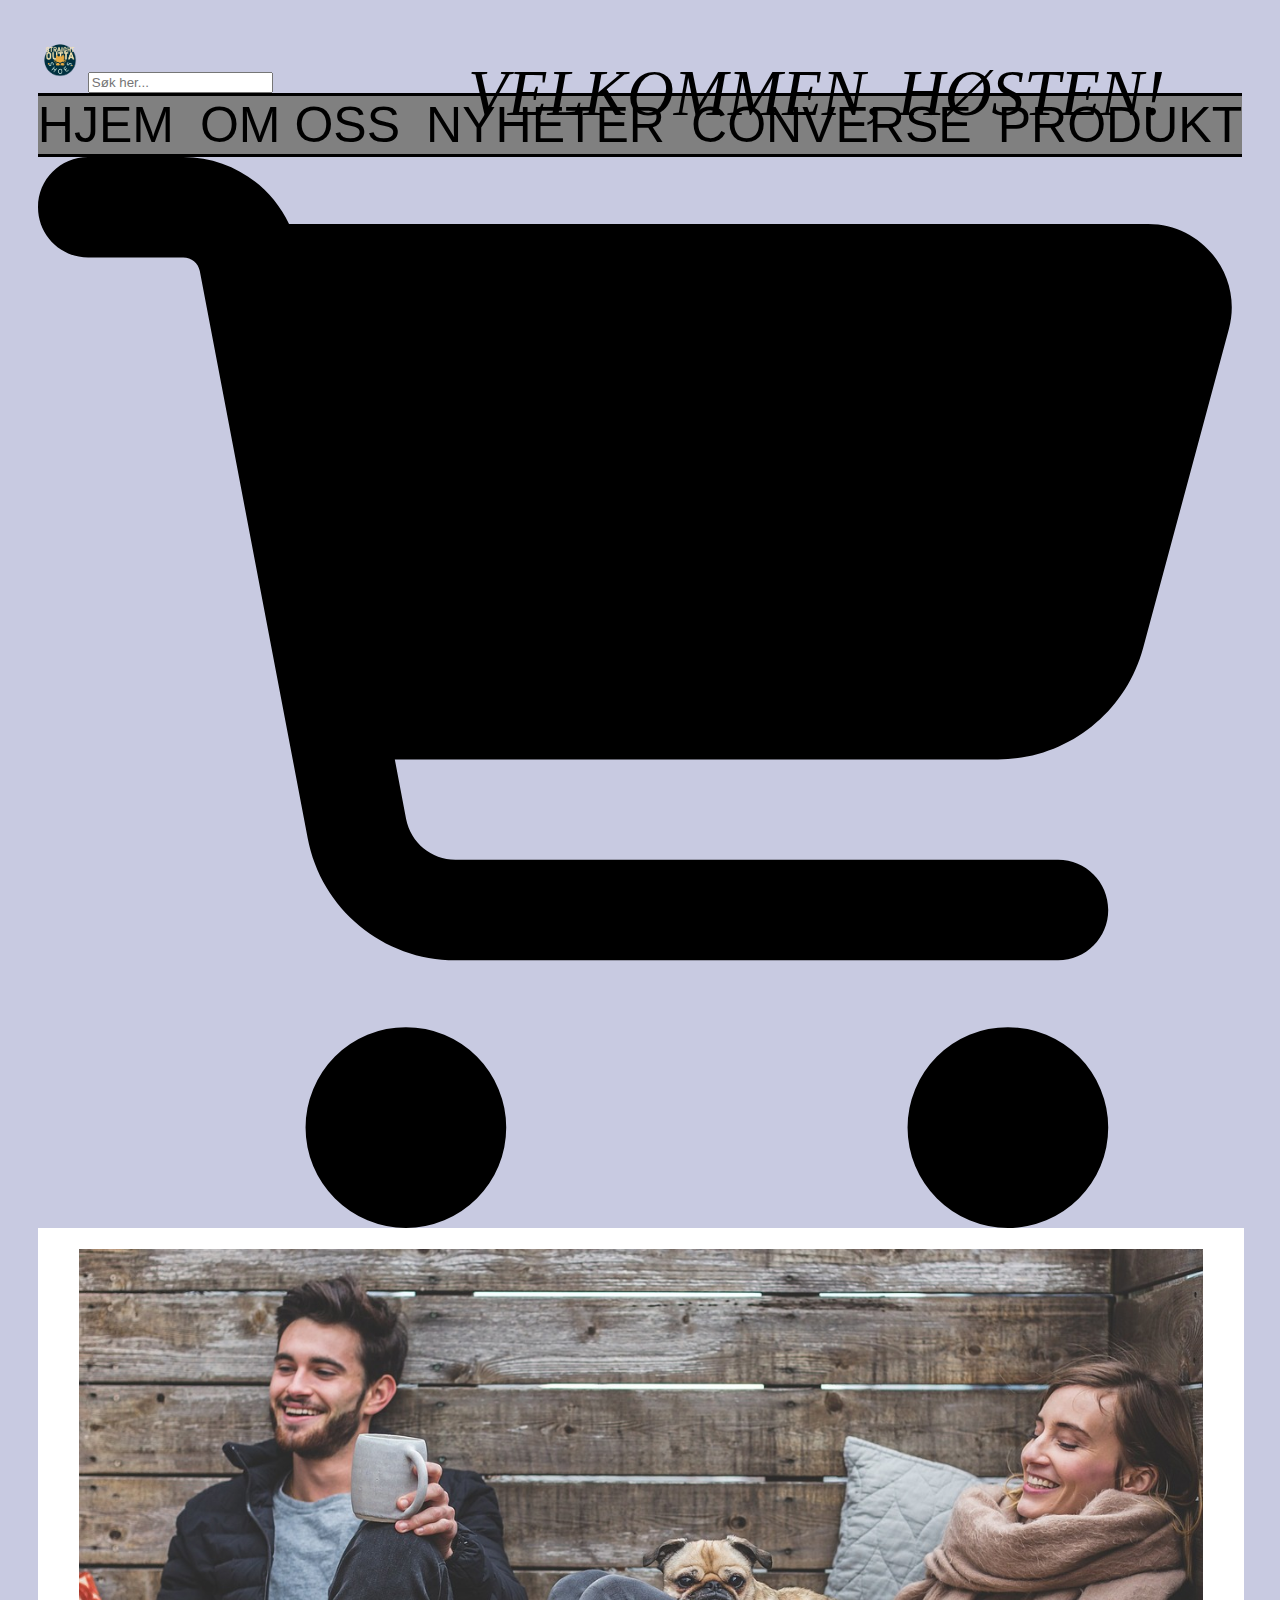
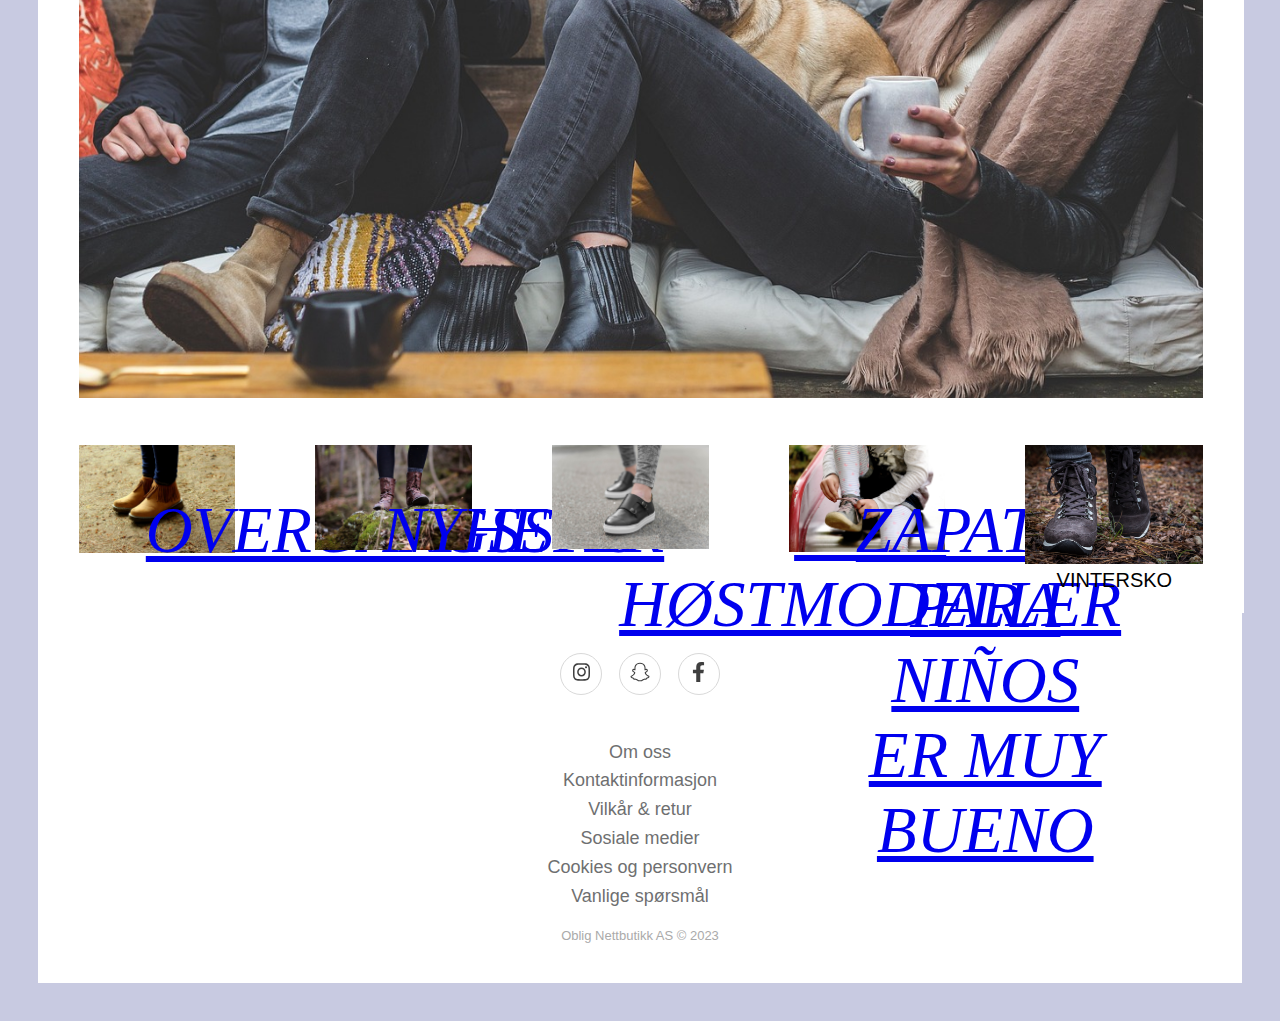
==== commit 98e9bf2d: "Ikon for handlevogn" ====
--- a/index.html
+++ b/index.html
@@ -26,12 +26,17 @@
     
     <!-- Pakker inn elementet span for å pakke inn rundt logo-->
     <span>
+
       <!-- innpakker logo id-->
       <img class="logo" img src="img/logo_cat.PNG" alt="logo">
     </span>
 
+    <!-- innputt for å kunne lage søkefelt-->
+    <input type="text" placeholder="Søk her...">
+
+
     <!-- navigasjonsmeny-->
-    <nav class="container">
+    <nav class="container" style="display: flex;">
       <div class="1">
         <a href="index.html" class="navLinks">HJEM</a>
       </div>
@@ -44,14 +49,19 @@
       <div class="4">
         <a href="converse.html" class="navLinks">CONVERSE</a>
       </div>
+      <div class="5">
+        <a href="product.html" class="navLinks">Produkt</a>
+      </div>
+      <!-- Kan også legge til søkebar her-->
+     <!--
       <div class="Search-container">
         <form action="/action_page.php">
             <input type="text" placeholder="Noe du ser etter?" name="search">
             <button type="submit">Søk her</button>
-    </div>
+    </div> --> 
      
 
-      <!-- 
+      <!-- eller på denne måten
       <div class="search-container">
         <form action="/action_page.php">
           <input type="text" placeholder="Search here" name="Search">
@@ -80,6 +90,10 @@
       </ul> -->
 
     </nav>
+    <!-- ikon for handlevogn -->
+    <a href="#" class="shopping-cart">
+      <img src="css/icon/fontawesome-free-6.4.2-web/svgs/solid/cart-shopping.svg">
+    </a>
   </header>
   <!-- I main defineres hovedinnholdet på siden -->
   <main>
@@ -222,25 +236,49 @@
     const hamburgerMenu = document.querySelector(".hamburger-menu");
 
     // Gjemmer menyen til desktop for mobilenhgeter//
-    if (window.innerWidth <= 900) {
-      nav.style.display = "none";
-    } else {
-      nav.style.display = "grid";
-    }
-    // Viser og fjerner meny knaooer når det trykkews på og fjerner nenyen //
-
-    menuToggle.addEventListener("change", function () {
-      if (menuToggle.checked) {
-        nav.style.display = "flex";
-      } else {
-        if (window.innerWidth <= 900) {
+    function updateMenuVisbility() {
+      if (window.innerWidth <= 900) {
+        if (menuToggle.checked) {
+          nav.style.display = "flex";
+        } else {
           nav.style.display = "none";
         }
+      } else {
+        nav.style.display = "flex";
+        menu.Toggle.checked = false;
       }
+     }
+    
+     // meny synlighet //
+     updateMenyVisibility();
+     // sjekker etter forandring av størrelse //
+     window.addEventListener("resize", updateMenuVisibility);
+     // viser og gjemmer meny knapp når den blior trykket på //
+     menuToggle.addEventListener("change", function() {
+      if (window.innerWidth <= 900) {
+        updateMenuVisibility();
+      }
+     });
+
+     //viser alltid hamburgermeny uansett klikk
+     hamburgerMeny.style.display = "block";
     });
+
+
+  
+
+   // menuToggle.addEventListener("change", function () { //
+     // if (menuToggle.checked) {
+      //  nav.style.display = "flex";
+      // } else {
+       // if (window.innerWidth <= 900) {
+        //  nav.style.display = "none";
+       // }
+     // }
+   // });
 // Viser alltid harmbuergermenty unsett klikk, 
 
-    hamburgerMenu.style.display = "block";
-  });
+   // hamburgerMenu.style.display = "block";
+ // });
 </script>
 </html>--- a/css/style.css
+++ b/css/style.css
@@ -178,6 +178,119 @@
   font-size: 2px; /* kan fjernes */
   overflow: visible;
 }
+/* Logo justering størrelse */
+.logo img {
+  display: flex;
+  width: 15%;
+  
+}
+@media screen and (max-width: 900px) {
+  .menu-toggle:checked + .nav .hamburger-menu {
+    display: block;
+  }
+  .memu-toggle {
+    display: none;
+  }
+  nav {
+    display: flex; 
+    flex-direction: column;
+    grid-template-columns: 100%;
+    grid-template-rows: auto;
+    grid-gap: 0.2em;
+    font-size: 1.5em;
+    align-items: center;
+    text-align: center;
+    border-bottom: 2.5px solid black;
+    border-top: 2.5px solid black; 
+    background-color: grey;
+
+  }
+  .navLinks {
+    font-size: 0.5;
+    text-transform: uppercase;
+    text-decoration: none;
+    color: black;
+  }
+
+  /*Styler hamburgermenyen */
+  .hamburger-menu {
+    display: block;
+    cursor: pointer;
+    position: absolute;
+    top: 50px;
+    right: 50px;
+
+  }
+  /* styler hamburgermenyen */
+  .bar {
+    display: block;
+    width: 25px;
+    height: 3px;
+    background-color: black;¨
+    margin: 3px 0;
+
+  }
+}
+
+/* CSS for skjermer stærre enn 900px */
+@media screen and (min-width: 900px) {
+  nav {
+    display: grid;
+    grid-template-columns: repeat(5, 1fr);
+    grid-auto-rows: auto;
+    align-items: center;
+    text-align: center;
+    border-bottom: 2.5px solid black;
+    border-top: 2.5px solid black;
+    background-color: grey;
+  }
+  /* Skjule menycheckbox knapp */
+  .menu-toggle {
+    display: none;
+  }
+  /* styling av linker i dekstop */
+  .navLinks {
+    font-size: 1.5em;
+    text-transform: uppercase;
+    text-decoration: none;
+    color: black;
+  }
+  .navLinks:hover {
+    color: rgb(221, 205, 143);
+    border-left: 0.5px solid gray;
+    border-right: 0.5px solid gray;
+    padding: 0.5em 0.5em;
+  }
+}
+/* Kolonner i header/navigasjons header */
+.1   
+{
+  grid-column:1;
+}
+
+.2   
+{
+  grid-column:2;
+}
+
+.3 {
+  grid-column:3;
+}
+
+.4 {
+  grid-column:4;
+}
+
+.5 {
+  
+}
+
+/* Styling av header seksjonen 
+header {
+  grid-area: header;
+  font-size: 1.5rem; 
+  font-weight: 600;
+} */
 /* SØKEFELT ØVERST */
 /*
 label {
@@ -187,6 +300,13 @@
 input, label { 
   margin: 0.4rem 0;
 } */
+
+/* flex seksjoner for navigasjonene */
+header nav {
+  display: flex;
+  justify-content: space-between;
+  position: relative;
+}
 
 
 /* for enheter og skjermer med vidde 900 */
@@ -241,36 +361,6 @@
 .5 {
   
 }
-.nav .search-container button {
-  float: right;
-  padding: 6px 10px;
-  margin-top: 8px;
-  margin-right: 16px;
-  background:#18ffa8;
-  font-size: 17px;
-  border: none;
-  cursor: pointer;
-}
-.nav .search-container button:hover {
-  background: #ccc;
-}
-
-/* font, størrelse i navigasjonsmenyen */
-.navLinks {
-  font-family:Arial, Helvetica, sans-serif;
-  font-size: 25em;
-  text-transform: uppercase; 
-  text-decoration: solid;
-  color: black;
-}
-
-.navLinks:hover {
-  color: rgb(221, 205, 143);
-  border-left: 0.5px solid gray;
-  border-right: 0.5px solid gray;
-  padding: 0.5em 0.5em;
-}
-
 #twist {
   color: blue;
 } 
@@ -304,11 +394,6 @@
   padding-top: 0.2%;
   margin: 1.5%;
  }
-
-
-/* ALTERNATIV GRID SECTION */
-/* g-t-c har ingen effekt her */
-/* sentrerer innholdet til å ligge i vcenter */
 
  section {
   display: block;
@@ -319,8 +404,6 @@
   font-size: 20px;
   text-decoration: solid;
   text-transform: uppercase;
-  /* 
-  grid-template-columns: 15% 60% 25%; */
   background-color:#9ea1c3;
   margin: auto; /* kan fjernes */
   padding: 1px; /* kan fjernes */
@@ -329,17 +412,65 @@
 
  }
 
- /* første bilde som møter kunden */
- .image img {
-  width: 100%;
-  height: 100%;
- } 
- .image {
+/* Styling for hver individ produkt, bilde, knapp og tekst */ 
+ .products {
+  display: block;
+  flex-wrap: wrap;
+  justify-content: space-between;
+ }
+
+.product_item {
+  padding: 0.5%;
+  flex-grow: 0;
+  flex-basis: 20%
+  font-size: 12px;
+}
+.product_image {
+  max-width: 100%;
+  flex-shrink: 0;
+}
+.info {
+  font-size: 12px;
+}
+.buy_button {
+  background-color: white;
+  color: black;
+  padding: 10px 15px;
+  text-align: center;
+  font-size: 15px;
+  text-decoration: none;
+  cursor: pointer;
+  display: inline-block;
+}
+
+@media only screen and (min-width: 900px) {
+  section {
+    display: flex;
+    margin-left: auto;
+    margin-right: auto;
+    width: 100%;
+    text-align: center;
+    text-decoration: solid;
+    text-transform: uppercase; 
+    background-color: white;
+  }
+  .products {
+    display: flex;
+  }
+  .product_item {
+    padding: 0.5%;
+    flex-basis: 30%;
+    font-size: 12px;
+  }
+}
+
+.image {
   position: relative;
- }
+}
  /* Justerer slik at tekst faller over bilde */
  /* ønsker at teksten faller på bakgrunnen på bilde, slik at tekst blir mer synlig */
- .image figcaption {
+
+.image figcaption {
   position: fixed;
   top: 15%;
   bottom: 95%;
@@ -352,6 +483,168 @@
   padding: 20px;
  }
 
+   
+ .wrapper figcaption {
+  position: absolute;
+  top:25%;
+  bottom: 75%;
+  left: 30%;
+  font-style: 60px;
+  font-style: italic;
+  color: #18ffa8;
+}
+
+@media only screen and (min-width: 900px) {
+  .image img {
+    width: 100%;
+    height: 100%;
+    position: center;
+  }
+  .image {
+    position: center; 
+  }
+
+  .image figcaption {
+    position: center;
+    top: 4%;
+    bottom: 95%;
+    left: 40%
+    font-size: 40px;
+    font-style: italic;
+    color: black;
+    text-decoration: solid;
+    font-family: fantasy;
+    padding: 20px;
+  }
+  .wrapper figcaptopn {
+    display: none;
+  }
+}
+
+ /* FOOTER */
+
+ .footer-basic {
+  padding: 40px 0;
+  background-color: #ffffff;
+  color: #4b4c4d;
+ }
+
+  .footer-basic ul {
+   padding: 0;
+   list-style: none;
+   text-align: center;
+   font-size: 18px;
+   line-height: 1.6;
+   margin-bottom: 0;
+  }
+
+  .footer-basic li {
+   padding: 0 10px;
+  }
+
+  .footer-basic ul a {
+   color: inherit;
+   text-decoration: none;
+   opacity: 0.8;
+   }
+
+
+  .footer-basic ul a:hover {
+   opacity:1;
+  }
+
+  .footer-basic .social {
+    text-align: center;
+    padding-bottom: 25px;
+  }
+
+  .footer-basic .social > a {
+    font-size: 24px;
+    width: 40px;
+    height: 40px;
+    line-height: 40px;
+    display: inline-block;
+    text-align: center;
+    border-radius: 50%;
+    border: 1px solid #ccc;
+    margin: 0 8px;
+    color: inherit;
+    opacity: 0.75;
+    max-height: inherit;
+  }
+
+  /* justering av ikoner */
+  .footer-basic img {
+    height: 50%;
+  }
+
+  .footer-basic .social > a:hover {
+    opacity: 0.9;
+  }
+
+  
+  .footer-basic .copyright {
+   margin-top:15px;
+   text-align:center;
+   font-size:13px;
+   color:#aaa;
+   margin-bottom: 0;
+  }
+
+
+
+
+
+.nav .search-container button {
+  float: right;
+  padding: 6px 10px;
+  margin-top: 8px;
+  margin-right: 16px;
+  background:#18ffa8;
+  font-size: 17px;
+  border: none;
+  cursor: pointer;
+}
+.nav .search-container button:hover {
+  background: #ccc;
+}
+
+/* font, størrelse i navigasjonsmenyen */
+.navLinks {
+  font-family:Arial, Helvetica, sans-serif;
+  font-size: 25em;
+  text-transform: uppercase; 
+  text-decoration: solid;
+  color: black;
+}
+
+.navLinks:hover {
+  color: rgb(221, 205, 143);
+  border-left: 0.5px solid gray;
+  border-right: 0.5px solid gray;
+  padding: 0.5em 0.5em;
+}
+
+
+
+/* ALTERNATIV GRID SECTION */
+/* g-t-c har ingen effekt her */
+/* sentrerer innholdet til å ligge i vcenter */
+
+
+
+ /* første bilde som møter kunden */
+ .image img {
+  width: 100%;
+  height: 100%;
+ } 
+ .image {
+  position: relative;
+ }
+ /* Justerer slik at tekst faller over bilde */
+ /* ønsker at teksten faller på bakgrunnen på bilde, slik at tekst blir mer synlig */
+
+
   /*.Teksten på bilder/linker. Bruker kun fargen for å ha en sterk farge  */  
   
   .wrapper figcaption {
@@ -366,41 +659,7 @@
 
   /* FOOTER */
 
-  .footer-basic {
-    padding: 40px 0;
-    background-color: #ffffff;
-    color: #4b4c4d;
-   }
-
-    .footer-basic ul {
-     padding: 0;
-     list-style: none;
-     text-align: center;
-     font-size: 18px;
-     line-height: 1.6;
-     margin-bottom: 0;
-    }
-
-    .footer-basic li {
-     padding: 0 10px;
-    }
-
-    .footer-basic ul a {
-     color: inherit;
-     text-decoration: none;
-     opacity: 0.8;
-     }
-
-
-    .footer-basic ul a:hover {
-     opacity:1;
-    }
-
-    .footer-basic .social {
-      text-align: center;
-      padding-bottom: 25px;
-    }
-
+  
     .footer-basic .social > a {
       font-size: 24px;
       width: 40px;
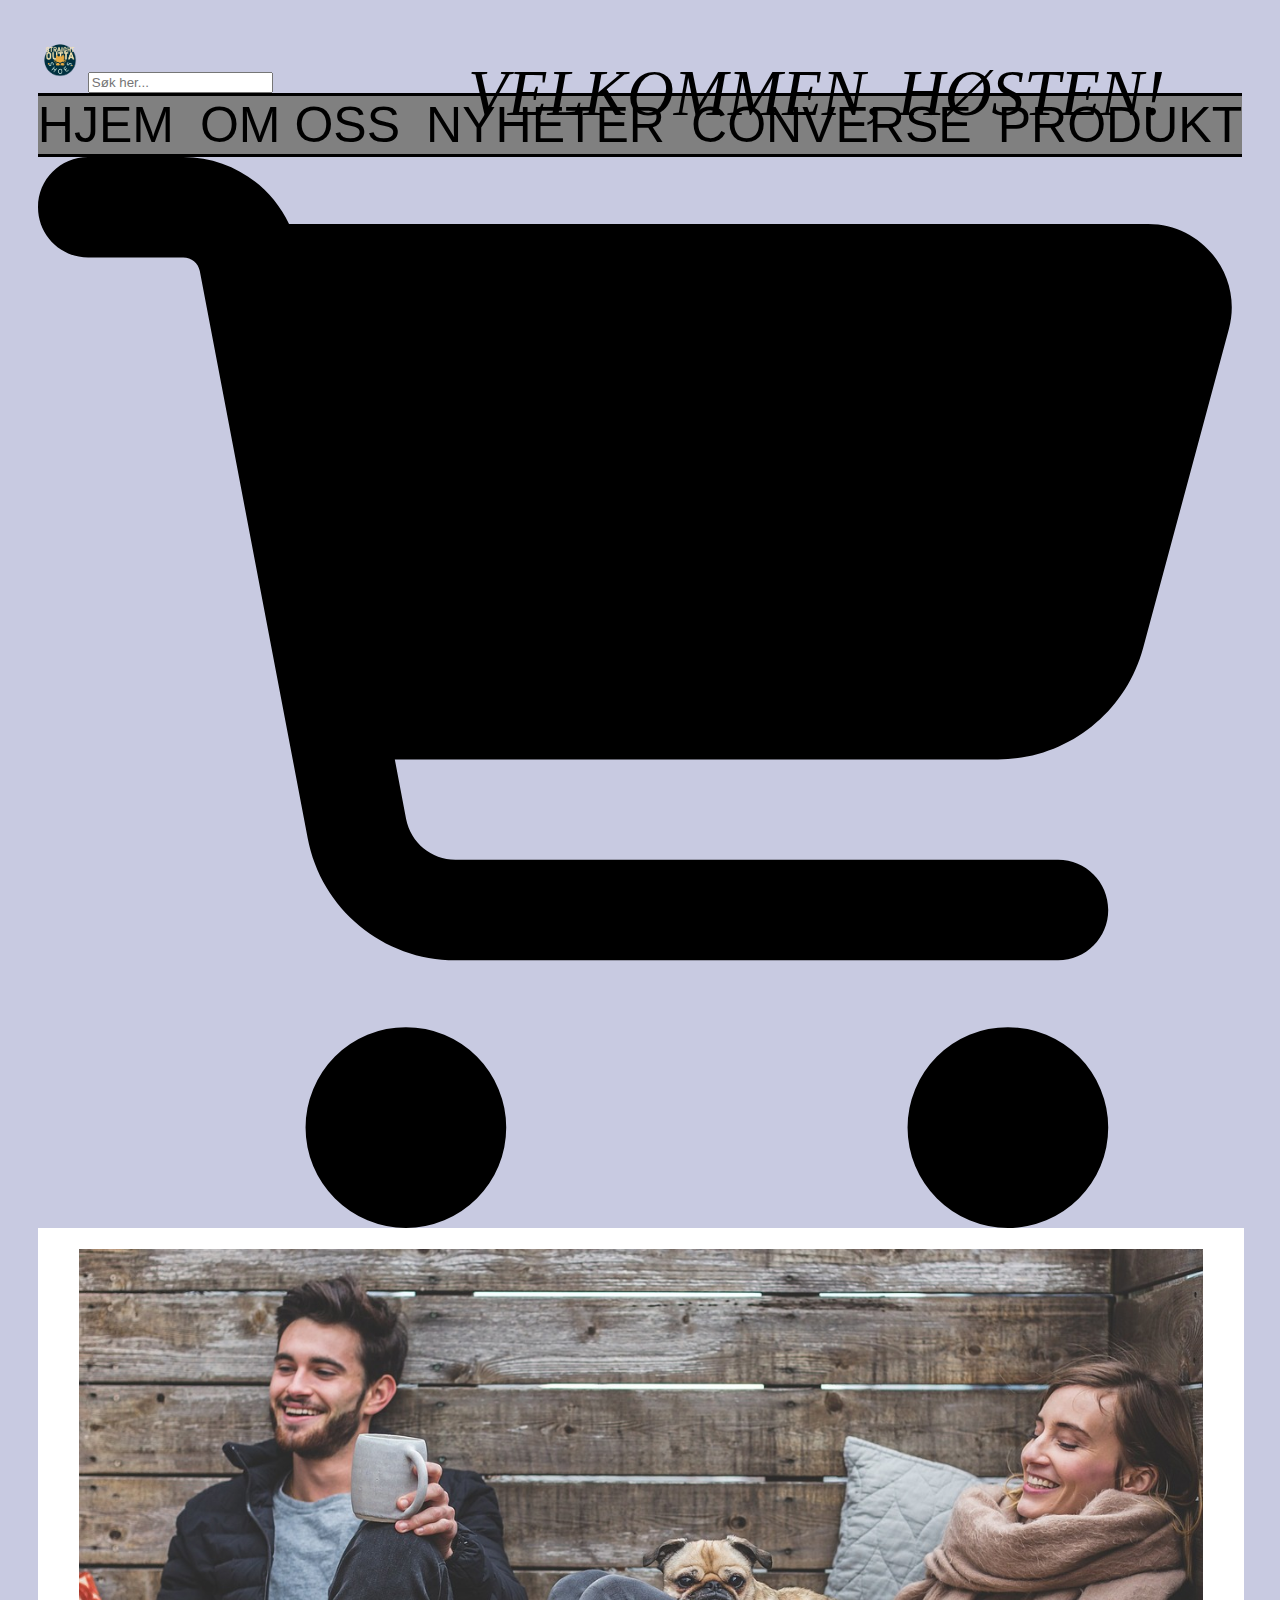
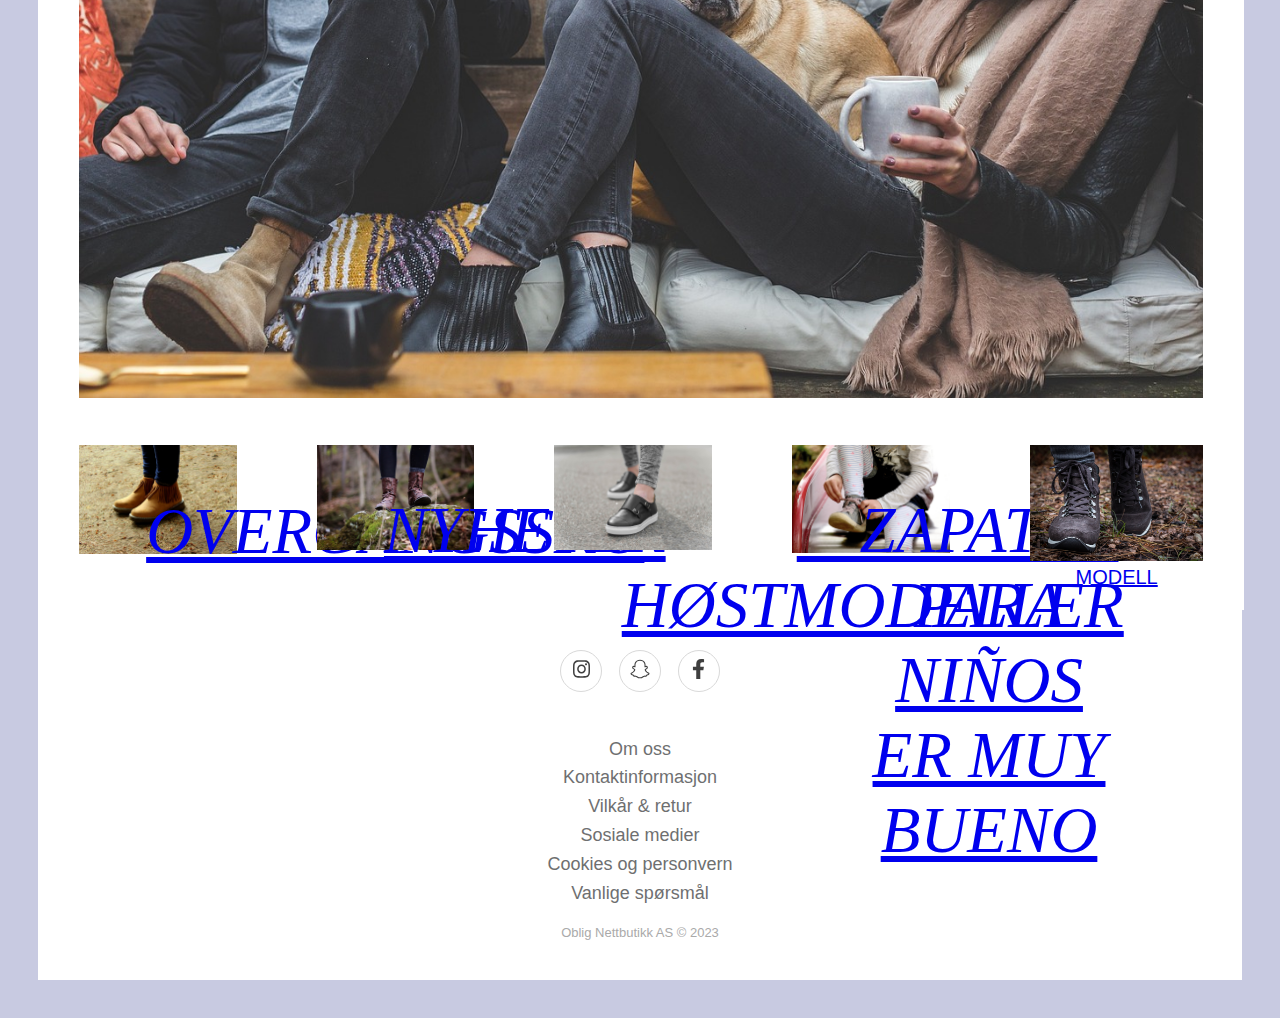
==== commit e59a5f19: "Artikler i index" ====
--- a/index.html
+++ b/index.html
@@ -94,60 +94,70 @@
     <a href="#" class="shopping-cart">
       <img src="css/icon/fontawesome-free-6.4.2-web/svgs/solid/cart-shopping.svg">
     </a>
+
+    <!-- Ikon av hambrugermeny som kan trkkes på, på skjermer minus desktop-->
+    <input type="checkbox" id="menu-toogle" class="menu-toggle">
+    <label for="menu-toggle" class="hamburger-menu" style="display: block;">
+    <span class="bar"></span> 
+    <span class="bar"></span>
+    <span class="bar"></span>
+  </label>
+
   </header>
   <!-- I main defineres hovedinnholdet på siden -->
   <main>
-    <!-- Her opprettes en seksjon med klasse default-flex for å få en fleksibel layout-->
-    <!-- her vil hovedbilde vises som er i en egen seksjon-->
-    <section class="default-flex">
-      <!-- Overskrift med høstnyheter-->
-      
-      
-      <!-- Artikkel med høstnyheter-->
-      <!-- Bilde som møter besøkende med tekst-->
-      <article>
+
+    <!-- Her opprettes en seksjon med klasse default-flex for å få en fleksibel layout- men selv om det kun er ett bilde med tekst, er ikke dette noe som
+    kan linkes til, setter det derfor som egen seksjon og ikke som en article med artiklene under, de får egen seksjon med forskjelige artikler-->
+      <section class="default-flex">
+        
+        <!-- Første artikkel som er et velkomstbilde med tekst -->
+       <article>
         <figure class="image">
+           <!-- Legger til hovedbilde -->
           <img src="img/HØST/host_couple_boots_uglydog_from_5688709.jpg" alt="bilde fra bruker 5688709">
+           <!-- overskrfit for høstnyhet som er i hovedbilde er satt i figcaption-->
           <figcaption>Velkommen, høsten!</figcaption>
         </figure>
-    
-        <!-- Legger til hovedbilde -->
-       <!--<img src="img/HØST/host_couple_boots_uglydog_from_5688709.jpg" alt="bilde fra Gerd Altmann med navn fall" width="700" height="900"> -->
-        <!-- overskrfit for høstnyhet som er i hovedbilde-->
-         </article>
+      </article>
     </section>
 
-
+    <!-- Nå åpner det en ny seksjon som kalles for wrapper, denne har flere artikkeltyper (forskjellige typer sko )-->
     <section class="wrapper">
 
-      <article>
+      <!-- Første artikkel i wrapper seksjonen -->
+       <article>
         <figure class="image">
           <img src="img/HØST/host_model_from_Alicija.jpg" alt="bilde fra Alicija">
+          <!-- I figcaption har jeg lagt ved link på teksten som hadde ført til den siden om den fantes -->
           <figcaption><a href="#" class="imagelink">Overgangssko</a> </figcaption>
           </figure>
         </article>
 
-     <!-- Artikkeø-->
-        <article>
-      <figure class="image">
+     <!-- Andre artikkel i wrapper seksjonen-->
+       <article>
+        <figure class="image">
         <img src="img/HØST/host_boots_brown_from_Pexels.jpg" alt="bilde fra Alicija">
+        <!-- I figcaption har jeg lagt ved link til nyheter.html på teksten -->
         <figcaption><a href="nyheter.html" class="imagelink">Nyheter</a></figcaption>
       </figure>
      </article>
 
   
-      <!-- Ny artikkelø-->
+      <!--Tredje artikkel i wrapper seksjoenn -->
     <article>
       <figure class="image">
         <img src="img/HØST/lave_host_modell_fra_6318832.jpg" alt="bilde fra 6318832">
+        <!-- I figcaption har jeg lagt ved link på teksten som hadde ført til den siden om den fantes -->
         <figcaption><a href="#" class="imagelink">Lave høstmodeller</a> </figcaption>
       </figure>
     </article>
 
-    <!-- Ny artikkel-->
+    <!-- Fjerde artikkel-->
     <article>
       <figure class="image">
         <img src="img/NIÑOS/la_nina_y_pequito_from_Congerdesign.jpg" alt="bilde fra brukern CongerDesign">
+        <!-- I figcaption har jeg lagt ved link på teksten som hadde ført til den siden om den fantes -->
         <figcaption><a href="#" class="imagelink">Zapatos para niños er muy bueno</a></figcaption>
       </figure>
     </article>
@@ -155,17 +165,12 @@
     <article>
       <figure class="image">
         <img src="img/HØST/host_boots_from_keezia.jpg" alt="bilde fra brukeren Keezia">
-        <a href="#" class="links"></a>
-        <ficaption>Vintersko</ficaption>
+        <!-- I figcaption har jeg lagt ved link som skaø fære videre til nettop dette produktet -->
+        <ficaption><a href="product.html" class="imagelink">Modell</a></ficaption>
       </figure>
     </article>
 
-  
-      <!-- Oppretter artikkel for to andre modeller som er grid i css med navn .arrivals og .arrivals img -->
-      
-        
-
-        <!-- <h3>Høstmodeller fra Awes0me sh0es </h3>-->
+    <!-- Alle artiklene med produkter og diverse bilder er nå ferdig -->
 
     </section>
   </main>
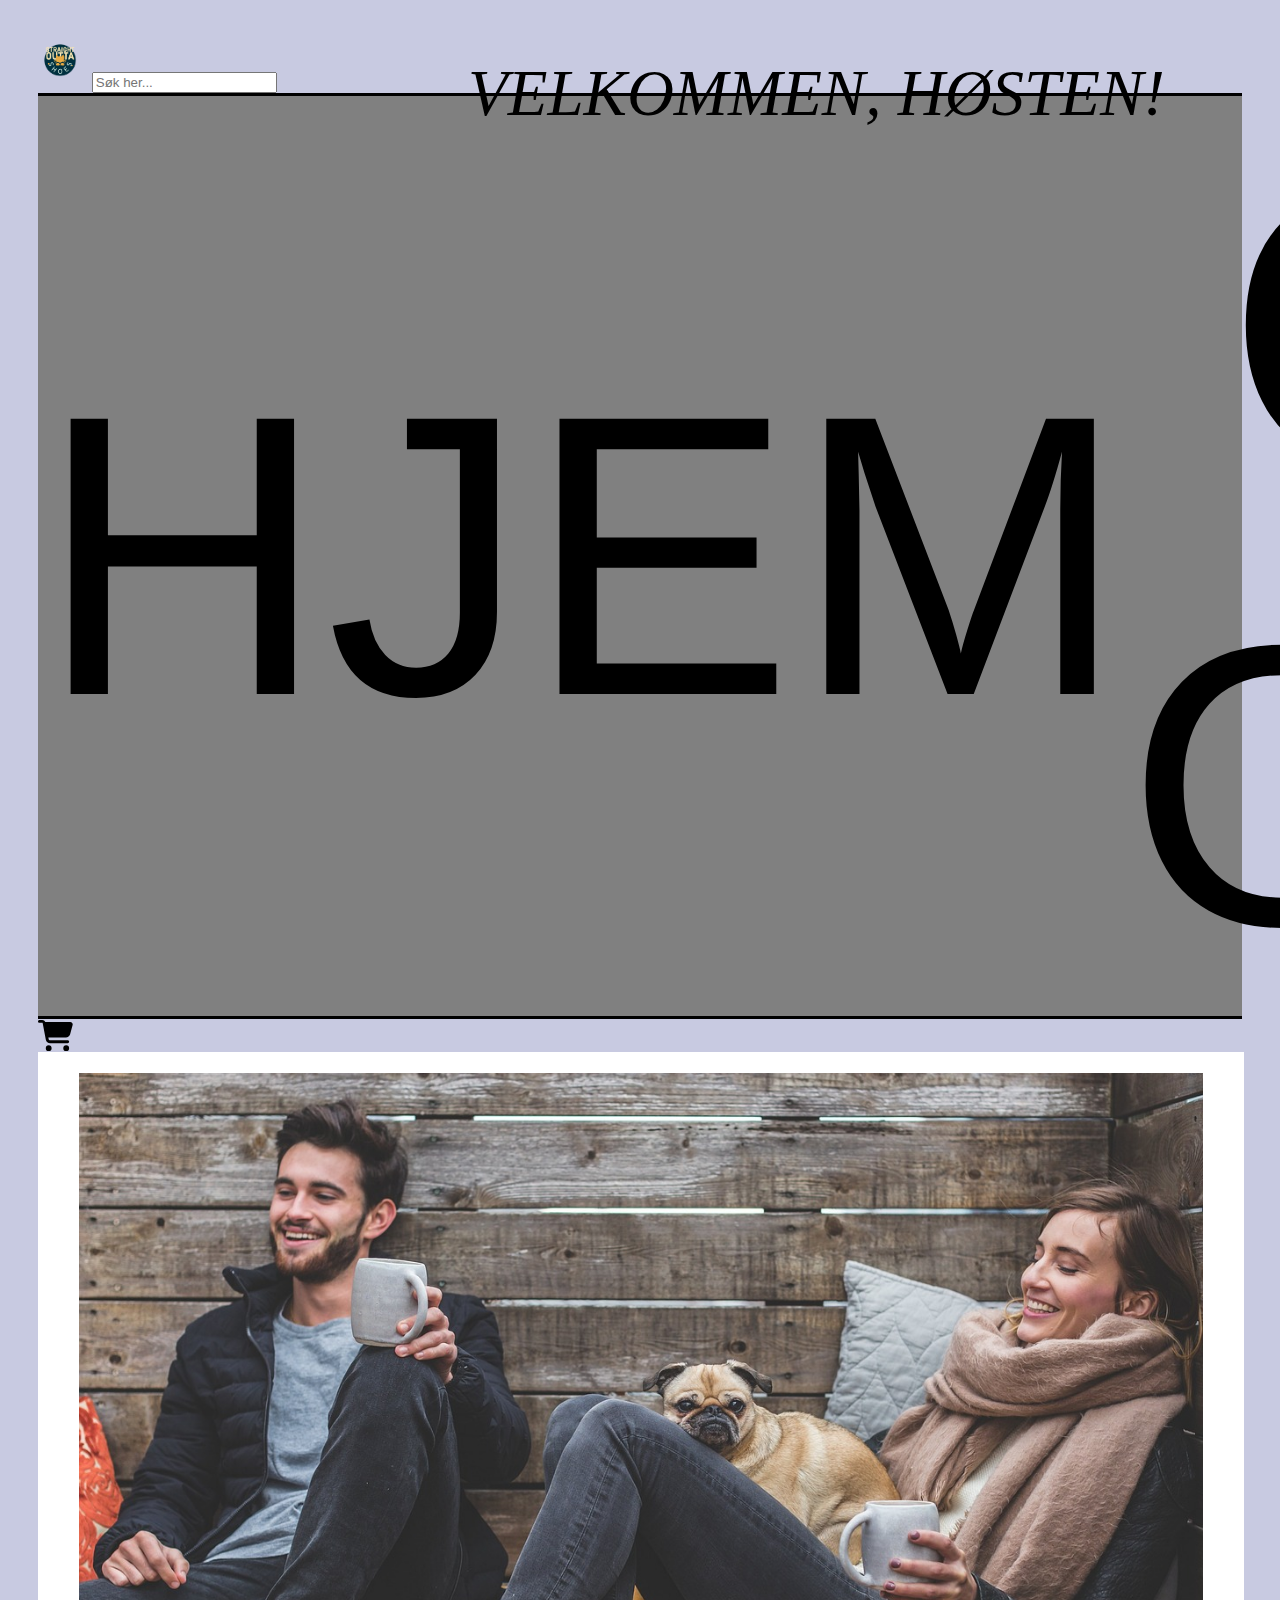
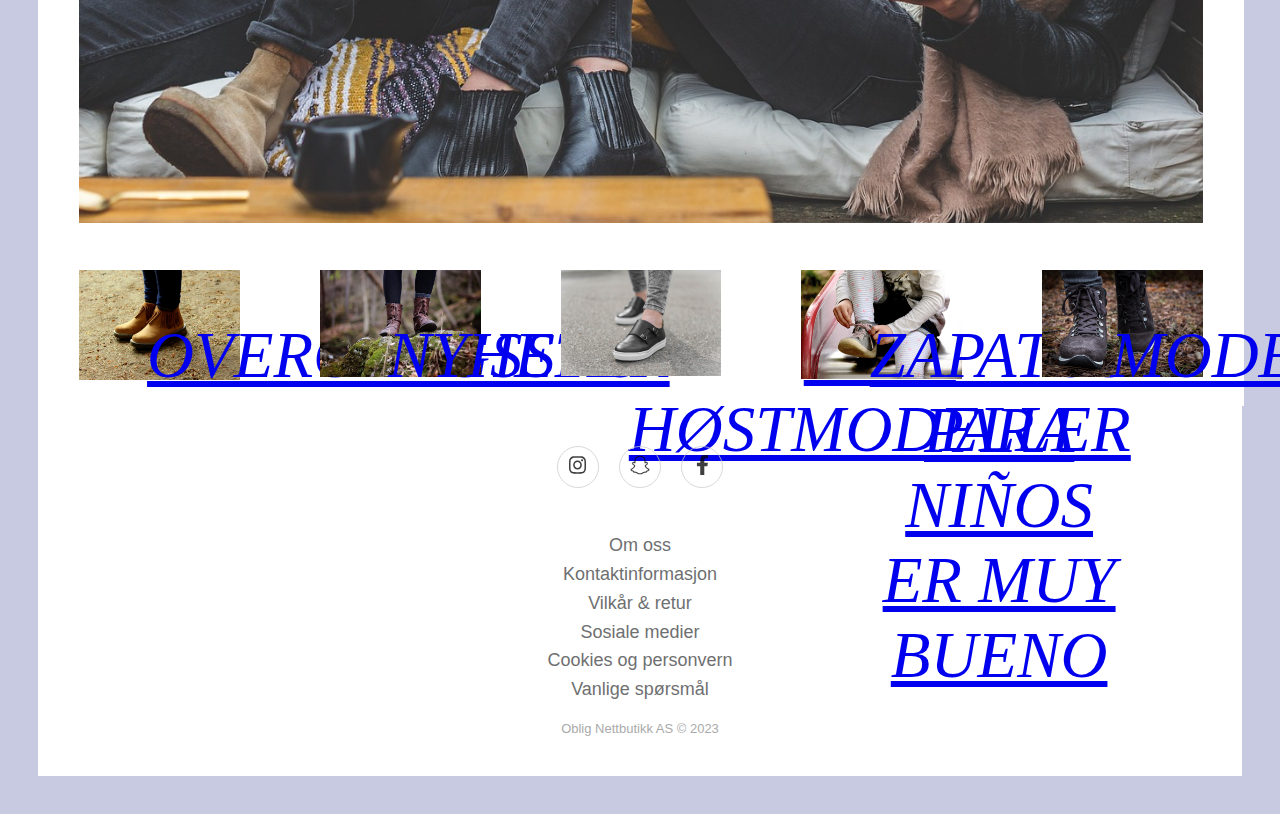
==== commit cd233cc5: "Endringer i css" ====
--- a/index.html
+++ b/index.html
@@ -166,12 +166,12 @@
       <figure class="image">
         <img src="img/HØST/host_boots_from_keezia.jpg" alt="bilde fra brukeren Keezia">
         <!-- I figcaption har jeg lagt ved link som skaø fære videre til nettop dette produktet -->
-        <ficaption><a href="product.html" class="imagelink">Modell</a></ficaption>
+        <figcaption><a href="product.html" class="imagelink">Modell</a></figcaption>
       </figure>
     </article>
-
     <!-- Alle artiklene med produkter og diverse bilder er nå ferdig -->
 
+    <!-- Disse artiklene i denne seksjonen avsluttes -->
     </section>
   </main>
   <!-- <div class="icon"> <i class="fa fa-fire"></i> </div> -->
--- a/css/style.css
+++ b/css/style.css
@@ -175,15 +175,35 @@
   padding: 1.5%;
   background-color: #c8cae1;
   font-family: Arial, Helvetica, sans-serif;
-  font-size: 2px; /* kan fjernes */
+  font-size: 1em; /* kan fjernes */
   overflow: visible;
 }
+
+.logo {
+  top: 50px;
+}
+
 /* Logo justering størrelse */
 .logo img {
-  display: flex;
-  width: 15%;
-  
-}
+  width: 100%;
+
+}
+
+/* CSS - For handlekurv, bla mobilvy */
+.shopping-cart img {
+  width: 35px;
+  height: 33px;
+  display: block;
+  cursor: pointer;
+  position: absolute: 
+  top: 55px;
+  right: 100%;
+}
+
+
+
+
+
 @media screen and (max-width: 900px) {
   .menu-toggle:checked + .nav .hamburger-menu {
     display: block;
